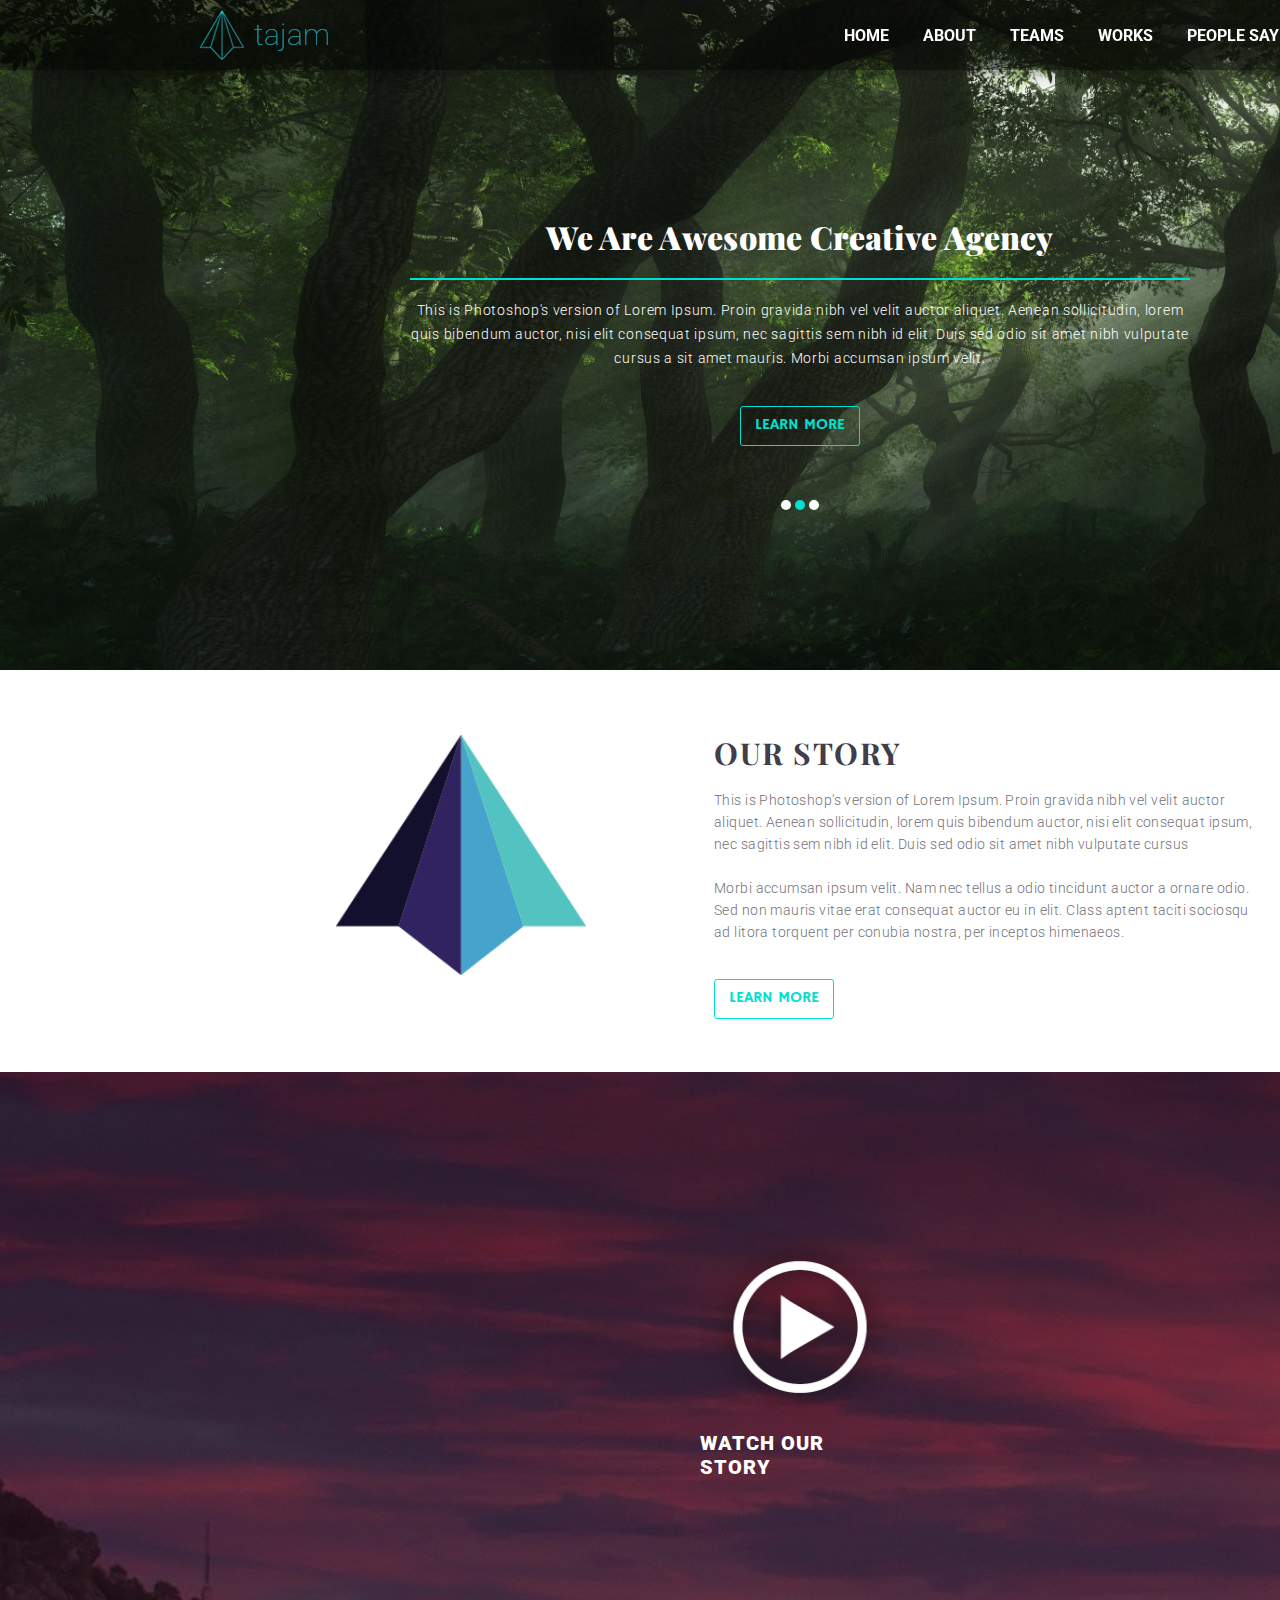
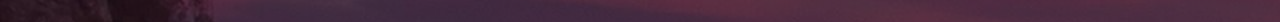
==== index.html @ 6133a9ef "Modify second block" ====
<!DOCTYPE html>
<html lang="en">
  <head>
    <meta charset="UTF-8" />
    <meta http-equiv="X-UA-Compatible" content="IE=edge" />
    <meta name="viewport" content="width=device-width, initial-scale=1.0" />
    <title>Main page</title>
    <link rel="stylesheet" href="css/style.css">
    <link rel="stylesheet" href="css/header.css" />
    <link rel="stylesheet" href="css/home.css">
    <link rel="stylesheet" href="css/about.css">

    <link
      href="http://fonts.googleapis.com/css?family=Roboto"
      rel="stylesheet"
      type="text/css"
    />
    <link
      href="http://fonts.googleapis.com/css?family=Playfair Display"
      rel="stylesheet"
      type="text/css"
    />
    <link
      href="http://fonts.googleapis.com/css?family=Hammersmith One"
      rel="stylesheet"
      type="text/css"
    />
  </head>
  <body>
    <div class="header">
      <div class="header-bg"></div>
      <div class="header-action">
        <a href="#" class="logo">
          <img src="img/logo.png" alt="logo-img" />
          <p class="logo-text">tajam</p>
        </a>
        <ul class="navbar">
          <li>
            <a class="navlink" href="#"
              ><div class="navbutton transition">home</div></a
            >
          </li>
          <li>
            <a class="navlink" href="#"
              ><div class="navbutton transition">about</div></a
            >
          </li>
          <li>
            <a class="navlink" href="#"
              ><div class="navbutton transition">teams</div></a
            >
          </li>
          <li>
            <a class="navlink" href="#"
              ><div class="navbutton transition">works</div></a
            >
          </li>
          <li>
            <a class="navlink" href="#"
              ><div class="navbutton transition">people say</div></a
            >
          </li>
          <li>
            <a class="navlink" href="#"
              ><div class="navbutton transition">contact</div></a
            >
          </li>
        </ul>
      </div>
    </div>
    <div class="container">
      <div id="home">
        <ul class="slider">
          <li id="first-text">We Are Awesome Creative Agency</li>
          <br />
          <li id="second-text">
            This is Photoshop's version of Lorem Ipsum. Proin gravida nibh vel
            velit auctor aliquet. Aenean sollicitudin, lorem quis bibendum
            auctor, nisi elit consequat ipsum, nec sagittis sem nibh id elit.
            Duis sed odio sit amet nibh vulputate cursus a sit amet mauris.
            Morbi accumsan ipsum velit.
          </li>
          <br /><br />
          <button class="learn-more transition">learn more</button
          ><br /><br /><br>
          <ul class="pagination">
            <input type="radio" name="slider-paginator" href="" class="paginator"></input><input type="radio" name="slider-paginator" href="" class="paginator" checked></input><input type="radio" name="slider-paginator" href="" class="paginator"></input>
          </ul>
        </ul>
      </div>
      <div id="about">
        <div id="about-first-part">
          <img src="img/about-img.png" id="about-img" alt="">
          <ul id="right">
            <li><p id="about-heading">our story</p><br></li>
            <li><p id="about-text">This is Photoshop's version of Lorem Ipsum. Proin gravida nibh vel velit auctor aliquet. Aenean sollicitudin, lorem quis bibendum auctor, nisi elit consequat ipsum, nec sagittis sem nibh id elit. Duis sed odio sit amet nibh vulputate cursus<br><br>Morbi accumsan ipsum velit. Nam nec tellus a odio tincidunt auctor a ornare odio. Sed non mauris vitae erat consequat auctor eu in elit. Class aptent taciti sociosqu ad litora torquent per conubia nostra, per inceptos himenaeos.</p><br><br></li>
            <li><button id="about-button" class="learn-more transition">learn more</button></li>
          </ul>
          
        </div>
      </div>
      <div id="about-second-part">
        <div id="about-darker"></div>
        <div id="watch-about">
        <div id="watch-button" ><a id="watch-link" href="#"><img width=200px,  height=200px, src="../img/play.jpg" alt="play"></a></div>
        <p id=watch-heading>watch our story</p>
      </div>
      </div>
    </div>
  </body>
</html>
---- css/style.css ----
* {
    margin: 0;
    padding: 0;
  }
  
  /* animation */
  .transition {
    transition: 0.5s;
  }
  
  .container {
    margin: 0 auto;
    min-width: 1600px;
  }
---- css/header.css ----
.header {
  width: 100%;
  min-width: 1600px;
  height: 70px;
  position: fixed;
  z-index: 1;
}
.header-bg {
  width: 100%;
  height: 100%;
  background-color: #000000;
  box-shadow: 0 0 20px rgba(0, 0, 0, 0.9);
  opacity: 50%;
  position: absolute;
}

.header-action {
  width: 1200px;
  height: 100%;
  margin: auto;
  position: relative;
  display: flex;
  align-items: center;
  justify-content: center;
}

/* logo configuration */
.logo {
  text-decoration: none;
  position: absolute;
  left: 0;
  display: flex;
}
.logo-text {
  -webkit-background-clip: text;
  background-clip: text;
  background-image: linear-gradient(90deg, #00e0d0 0%, #4aa3cc 100%);
  color: #18848f;

  font-family: Roboto;
  font-size: 30px;
  line-height: 1.2;
  font-weight: 100;

  margin-left: 10px;
  display: flex;
  align-items: center;
  justify-content: center;
}

/* navigation bar configuration */
.navbar {
  position: absolute;
  right: 0;
}
.navbar * {
  text-decoration: none;
  color: white;
  text-transform: uppercase;
  font-family: Roboto;
  font-weight: bold;
  display: inline-block;
  height: 70px;
  margin-left: 5px;
  margin-right: 5px;
}

.navlink:hover {
  border-bottom: 1px solid #00e0d0;
}
.navbutton {
  display: flex;
  align-items: center;
}
.navbutton:hover,
.navbutton:active {
  color: #00e0d0;
}
---- css/home.css ----
#home {
  height: 670px;
  margin: 0 auto;
  background-image: url("../img/home-bg.jpg");

  background-size: cover;
  display: flex;
  align-items: center;
  justify-content: center;
}

.slider {
  width: 780px;
  height: 235px;
  margin: auto;
}
.slider li {
  list-style: none;
  text-align: center;
}
#first-text {
  font-family: Playfair Display;
  font-size: 32px;
  line-height: 1.2em;
  font-weight: 900;
  letter-spacing: 0.01em;
  color: white;
  height: 60px;
  border-bottom: 2px solid white;
  border-bottom-color: #00e0d0;
}

#second-text {
  font-family: Roboto;
  font-size: 14px;
  line-height: 24px;
  font-weight: 300;
  letter-spacing: 0.05em;
  color: white;
}

.learn-more {
  width: 120px;
  height: 40px;
  border: 1px solid #00e0d0;
  border-radius: 3px;
  background-color: transparent;
  color: #00e0d0;
  font-family: Hammersmith One;
  font-size: 16px;
  line-height: 1.2;
  font-weight: 400;
  text-transform: uppercase;
  margin: auto;
  display: flex;
  align-items: center;
  justify-content: center;
}
.learn-more:hover {
  background-color: #00e0d0;
  color: white;
}
.learn-more:active {
  background-color: green;
  border-color: green;
  color: white;
}

.pagination {
  text-decoration: none;
  margin: auto;
  font-size: 30px;
  list-style-type: none;
  display: flex;
  justify-content: center;
  align-items: center;
}



.paginator {
  background-color: white;
  width: 10px;
  height: 10px;
  border-radius: 5px;
  margin: 0 2px;
  appearance: none;
}

.paginator:hover {
    background-color: #69e9da;
}

.paginator:hover, .paginator:checked {
    background-color: #00e0d0;
}
---- css/about.css ----
#about {
  width: 100%;
  height: 402px;
  position: relative;
  display: flex;
  align-items: center;
  justify-content: center;
  /* 727 */
}

#about-img {
  width: 250px;
  height: 240px;
  position: absolute;
  left: 0;
}

#about-first-part {
  width: 928px;
  height: 272.5px;
  position: absolute;
  display: flex;
}

#right {
  width: 550px;
  display: block;
  justify-content: left;
  position: absolute;
  right: 0;
}
#right li {
  list-style: none;
}

#about-heading {
  font-family: "Playfair Display";
  font-size: 30px;
  text-transform: uppercase;
  line-height: 1.2;
  font-weight: bold;
  letter-spacing: 0.05em;
  color: #413d4b;
}
#about-text {
  opacity: 0.74;
  font-family: Roboto;
  font-size: 14px;
  line-height: 22px;
  font-weight: 300;
  letter-spacing: 0.03em;
  color: #413d4b;
}

#about-button {
  position: absolute;
  left: 0;
}

#about-second-part {
  width: 100%;
  height: 550px;
  display: flex;
  align-items: center;
  justify-content: center;
  background-image: url(../img/watch-about.jpg);
}
#about-darker {
  width: 100%;
  min-width: 1600px;
  height: 550px;
  background-color: rgb(43, 20, 34);
  position: absolute;
  opacity: 60%;
}

#watch-about {
    height: 240px;
    width: 200px;
    position: absolute;

}

#watch-heading {
  text-transform: uppercase;
  font-family: Roboto;
  font-size: 20px;
  line-height: 1.2;
  font-weight: 900;
  letter-spacing: 0.05em;
  color: #ffffff;
}
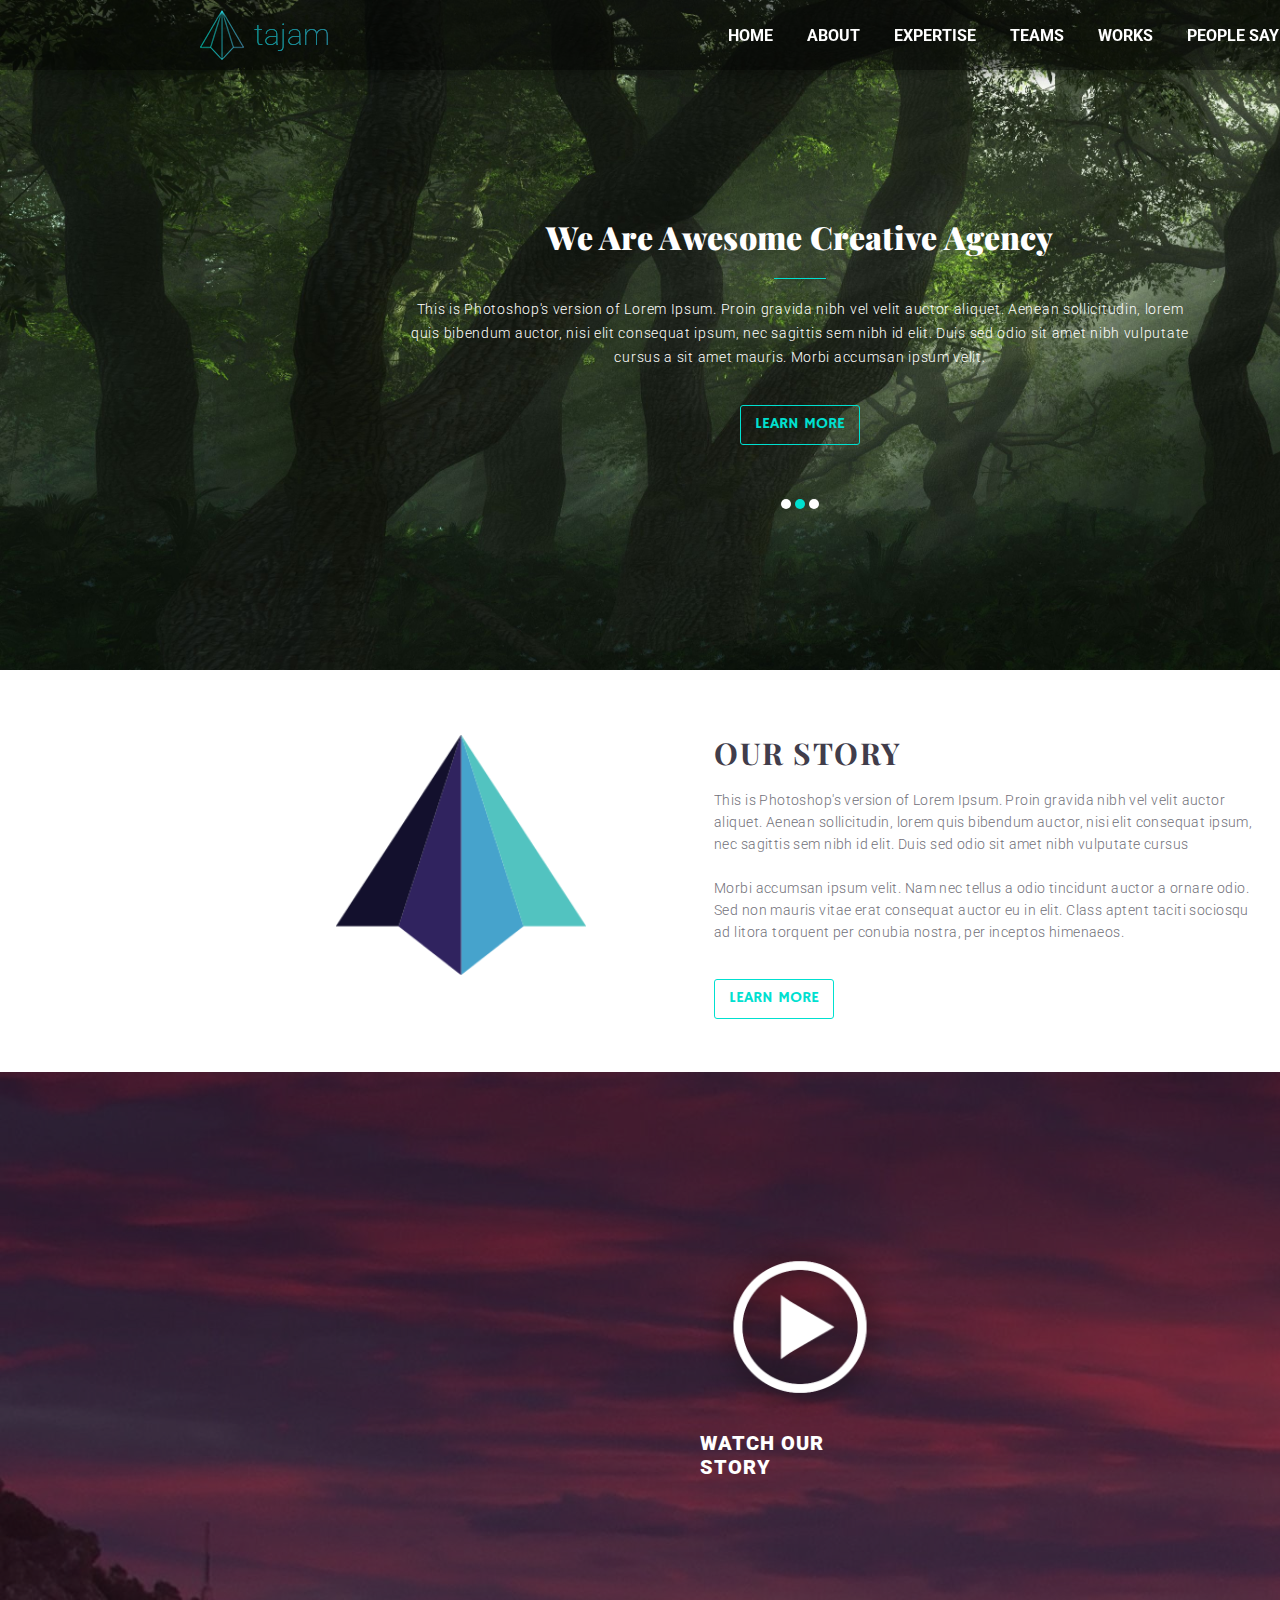
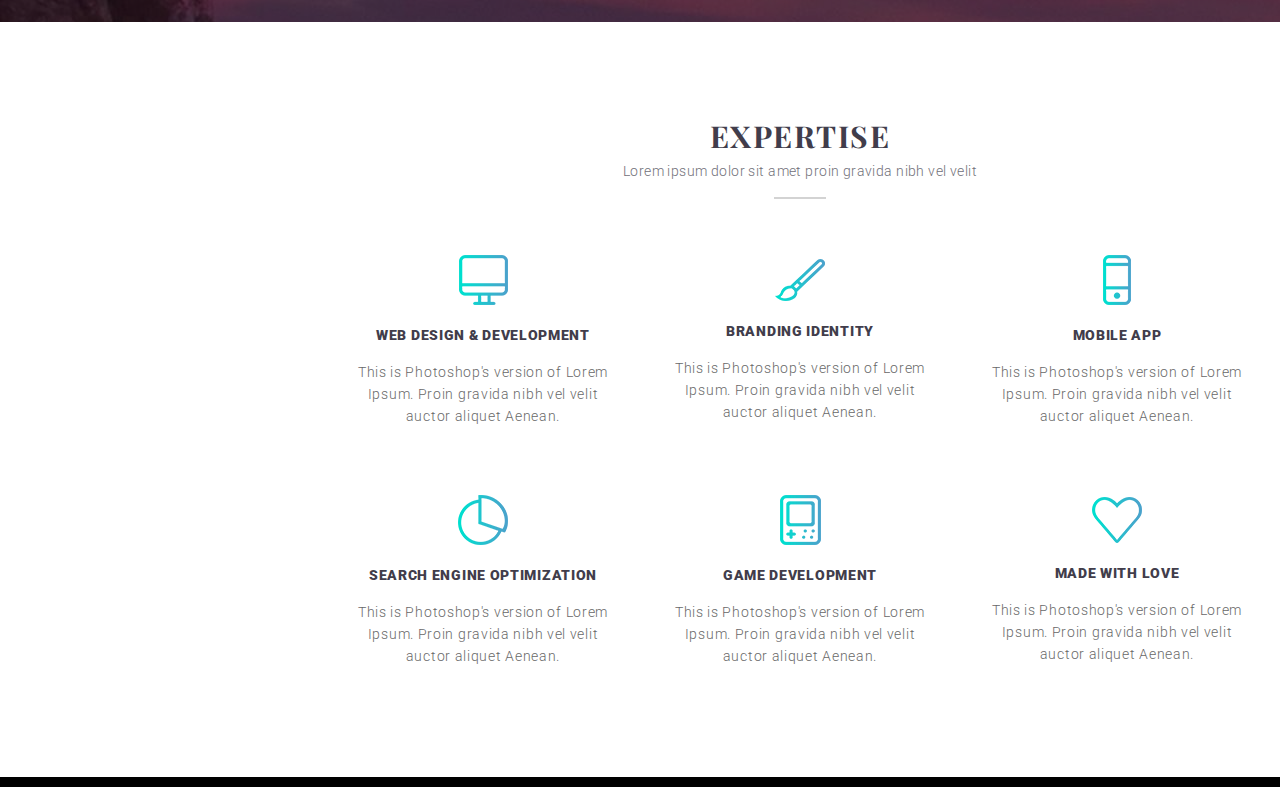
==== commit 92955cee: "Add third block" ====
--- a/index.html
+++ b/index.html
@@ -9,6 +9,8 @@
     <link rel="stylesheet" href="css/header.css" />
     <link rel="stylesheet" href="css/home.css">
     <link rel="stylesheet" href="css/about.css">
+    <link rel="stylesheet" href="css/watch-about.css">
+    <link rel="stylesheet" href="css/expertise.css">
 
     <link
       href="http://fonts.googleapis.com/css?family=Roboto"
@@ -31,7 +33,7 @@
       <div class="header-bg"></div>
       <div class="header-action">
         <a href="#" class="logo">
-          <img src="img/logo.png" alt="logo-img" />
+          <img src="img/header/logo.png" alt="logo-img" />
           <p class="logo-text">tajam</p>
         </a>
         <ul class="navbar">
@@ -43,6 +45,11 @@
           <li>
             <a class="navlink" href="#"
               ><div class="navbutton transition">about</div></a
+            >
+          </li>
+          <li>
+            <a class="navlink" href="#"
+              ><div class="navbutton transition">expertise</div></a
             >
           </li>
           <li>
@@ -72,7 +79,7 @@
       <div id="home">
         <ul class="slider">
           <li id="first-text">We Are Awesome Creative Agency</li>
-          <br />
+          <li><hr class="divider"><br /></li>
           <li id="second-text">
             This is Photoshop's version of Lorem Ipsum. Proin gravida nibh vel
             velit auctor aliquet. Aenean sollicitudin, lorem quis bibendum
@@ -89,22 +96,67 @@
         </ul>
       </div>
       <div id="about">
-        <div id="about-first-part">
-          <img src="img/about-img.png" id="about-img" alt="">
+        <div id="story">
+          <img src="img/about/about-img.png" id="about-img" alt="">
           <ul id="right">
-            <li><p id="about-heading">our story</p><br></li>
-            <li><p id="about-text">This is Photoshop's version of Lorem Ipsum. Proin gravida nibh vel velit auctor aliquet. Aenean sollicitudin, lorem quis bibendum auctor, nisi elit consequat ipsum, nec sagittis sem nibh id elit. Duis sed odio sit amet nibh vulputate cursus<br><br>Morbi accumsan ipsum velit. Nam nec tellus a odio tincidunt auctor a ornare odio. Sed non mauris vitae erat consequat auctor eu in elit. Class aptent taciti sociosqu ad litora torquent per conubia nostra, per inceptos himenaeos.</p><br><br></li>
+            <li><p class="heading">our story</p><br></li>
+            <li><p class="text">This is Photoshop's version of Lorem Ipsum. Proin gravida nibh vel velit auctor aliquet. Aenean sollicitudin, lorem quis bibendum auctor, nisi elit consequat ipsum, nec sagittis sem nibh id elit. Duis sed odio sit amet nibh vulputate cursus<br><br>Morbi accumsan ipsum velit. Nam nec tellus a odio tincidunt auctor a ornare odio. Sed non mauris vitae erat consequat auctor eu in elit. Class aptent taciti sociosqu ad litora torquent per conubia nostra, per inceptos himenaeos.</p><br><br></li>
             <li><button id="about-button" class="learn-more transition">learn more</button></li>
           </ul>
           
         </div>
       </div>
-      <div id="about-second-part">
+      <div id="watch-about">
         <div id="about-darker"></div>
-        <div id="watch-about">
-        <div id="watch-button" ><a id="watch-link" href="#"><img width=200px,  height=200px, src="../img/play.jpg" alt="play"></a></div>
+        <div id="watch-content">
+        <div id="watch-button" ><a id="watch-link" href="#"><img width=200px,  height=200px, src="../img/about/play.jpg" alt="play"></a></div>
         <p id=watch-heading>watch our story</p>
       </div>
+      </div>
+      <div id="expertise">
+        <div class="expertise-text">
+          <p class="heading">expertise</p>
+          <p class="text">Lorem ipsum dolor sit amet proin gravida nibh vel velit </p><br>
+          <hr class="divider expertise-divider">
+        </div>
+        <table class="expertise-content">
+          <tr>
+            <td class="expertise-block" id="web">
+            <img src="img/expertise/img-1.png" alt="img-1"><br><br>
+            <p class="block-text block-heading">web design & development</p><br>
+            <p class="block-text">This is Photoshop's version of Lorem Ipsum. Proin gravida nibh vel velit auctor aliquet Aenean.</p>
+          </td>
+          <td class="expertise-block" id="branding">
+            <img src="img/expertise/img-2.png" alt="img-2"><br><br>
+            <p class="block-text block-heading">branding identity</p><br>
+            <p class="block-text">This is Photoshop's version of Lorem Ipsum. Proin gravida nibh vel velit auctor aliquet Aenean.</p>
+          </td>
+          <td class="expertise-block" id="mobile">
+            <img src="img/expertise/img-3.png" alt="img-3"><br><br>
+            <p class="block-text block-heading">mobile app</p><br>
+            <p class="block-text">This is Photoshop's version of Lorem Ipsum. Proin gravida nibh vel velit auctor aliquet Aenean.</p>
+          </td>
+          </tr>
+          <tr>
+            <td class="expertise-block" id="optimization">
+            <img src="img/expertise/img-4.png" alt="img-4"><br><br>
+            <p class="block-text block-heading">search engine optimization</p><br>
+            <p class="block-text">This is Photoshop's version of Lorem Ipsum. Proin gravida nibh vel velit auctor aliquet Aenean.</p>
+          </td>
+          <td class="expertise-block" id="gamedev">
+            <img src="img/expertise/img-5.png" alt="img-5"><br><br>
+            <p class="block-text block-heading">game development</p><br>
+            <p class="block-text">This is Photoshop's version of Lorem Ipsum. Proin gravida nibh vel velit auctor aliquet Aenean.</p>
+          </td>
+          <td class="expertise-block" id="love">
+            <img src="img/expertise/img-6.png" alt="img-6"><br><br>
+            <p class="block-text block-heading">made with love</p><br>
+            <p class="block-text">This is Photoshop's version of Lorem Ipsum. Proin gravida nibh vel velit auctor aliquet Aenean.</p>
+          </td>
+          </tr>
+          
+        </table>
+
       </div>
     </div>
   </body>
--- a/css/home.css
+++ b/css/home.css
@@ -2,7 +2,7 @@
 #home {
   height: 670px;
   margin: 0 auto;
-  background-image: url("../img/home-bg.jpg");
+  background-image: url("../img/home/home-bg.jpg");
 
   background-size: cover;
   display: flex;
@@ -14,8 +14,6 @@
   width: 780px;
   height: 235px;
   margin: auto;
-}
-.slider li {
   list-style: none;
   text-align: center;
 }
@@ -27,8 +25,14 @@
   letter-spacing: 0.01em;
   color: white;
   height: 60px;
-  border-bottom: 2px solid white;
-  border-bottom-color: #00e0d0;
+}
+
+.divider {
+  border: 1px solid #00e0d0;
+  border-top: 0px;
+  width: 50px;
+  position: relative;
+  margin: auto;
 }
 
 #second-text {
--- a/css/about.css
+++ b/css/about.css
@@ -5,7 +5,6 @@
   display: flex;
   align-items: center;
   justify-content: center;
-  /* 727 */
 }
 
 #about-img {
@@ -15,7 +14,7 @@
   left: 0;
 }
 
-#about-first-part {
+#story {
   width: 928px;
   height: 272.5px;
   position: absolute;
@@ -33,7 +32,7 @@
   list-style: none;
 }
 
-#about-heading {
+.heading {
   font-family: "Playfair Display";
   font-size: 30px;
   text-transform: uppercase;
@@ -42,7 +41,7 @@
   letter-spacing: 0.05em;
   color: #413d4b;
 }
-#about-text {
+.text {
   opacity: 0.74;
   font-family: Roboto;
   font-size: 14px;
@@ -55,38 +54,4 @@
 #about-button {
   position: absolute;
   left: 0;
-}
-
-#about-second-part {
-  width: 100%;
-  height: 550px;
-  display: flex;
-  align-items: center;
-  justify-content: center;
-  background-image: url(../img/watch-about.jpg);
-}
-#about-darker {
-  width: 100%;
-  min-width: 1600px;
-  height: 550px;
-  background-color: rgb(43, 20, 34);
-  position: absolute;
-  opacity: 60%;
-}
-
-#watch-about {
-    height: 240px;
-    width: 200px;
-    position: absolute;
-
-}
-
-#watch-heading {
-  text-transform: uppercase;
-  font-family: Roboto;
-  font-size: 20px;
-  line-height: 1.2;
-  font-weight: 900;
-  letter-spacing: 0.05em;
-  color: #ffffff;
-}
+}--- a/css/watch-about.css
+++ b/css/watch-about.css
@@ -0,0 +1,33 @@
+#watch-about {
+    width: 100%;
+    height: 550px;
+    display: flex;
+    align-items: center;
+    justify-content: center;
+    background-image: url(../img/about/watch-about.jpg);
+  }
+  #about-darker {
+    width: 100%;
+    min-width: 1600px;
+    height: 550px;
+    background-color: rgb(43, 20, 34);
+    position: absolute;
+    opacity: 60%;
+  }
+  
+  #watch-content {
+      height: 240px;
+      width: 200px;
+      position: absolute;
+  
+  }
+  
+  #watch-heading {
+    text-transform: uppercase;
+    font-family: Roboto;
+    font-size: 20px;
+    line-height: 1.2;
+    font-weight: 900;
+    letter-spacing: 0.05em;
+    color: #ffffff;
+  }--- a/css/expertise.css
+++ b/css/expertise.css
@@ -0,0 +1,55 @@
+#expertise {
+  width: 100%;
+  height: 755px;
+  position: relative;
+  border-bottom: 10px solid black;
+  display: flex;
+  align-items: center;
+  justify-content: center;
+}
+
+.expertise-text {
+  margin: auto;
+  top: 90px;
+  list-style: none;
+  text-align: center;
+  position: absolute;
+}
+.expertise-text * {
+  line-height: 1.6;
+  align-items: center;
+}
+.expertise-divider {
+  top: -3px;
+  border: 1px solid lightgray;
+}
+
+.expertise-content {
+  position: absolute;
+  margin: auto;
+  bottom: 75px;
+}
+.expertise-block {
+  display: table-cell;
+  width: 255px;
+  height: 178px;
+  text-align: center;
+  padding: 30px;
+}
+.block-text {
+  font-family: Roboto;
+  font-size: 14px;
+  line-height: 22px;
+  font-weight: 300;
+  letter-spacing: 0.05em;
+  color: #333333;
+  opacity: 0.74;
+}
+
+.block-heading {
+  opacity: 1;
+  color: #413d4b;
+  line-height: 1.2;
+  font-weight: 900;
+  text-transform: uppercase;
+}
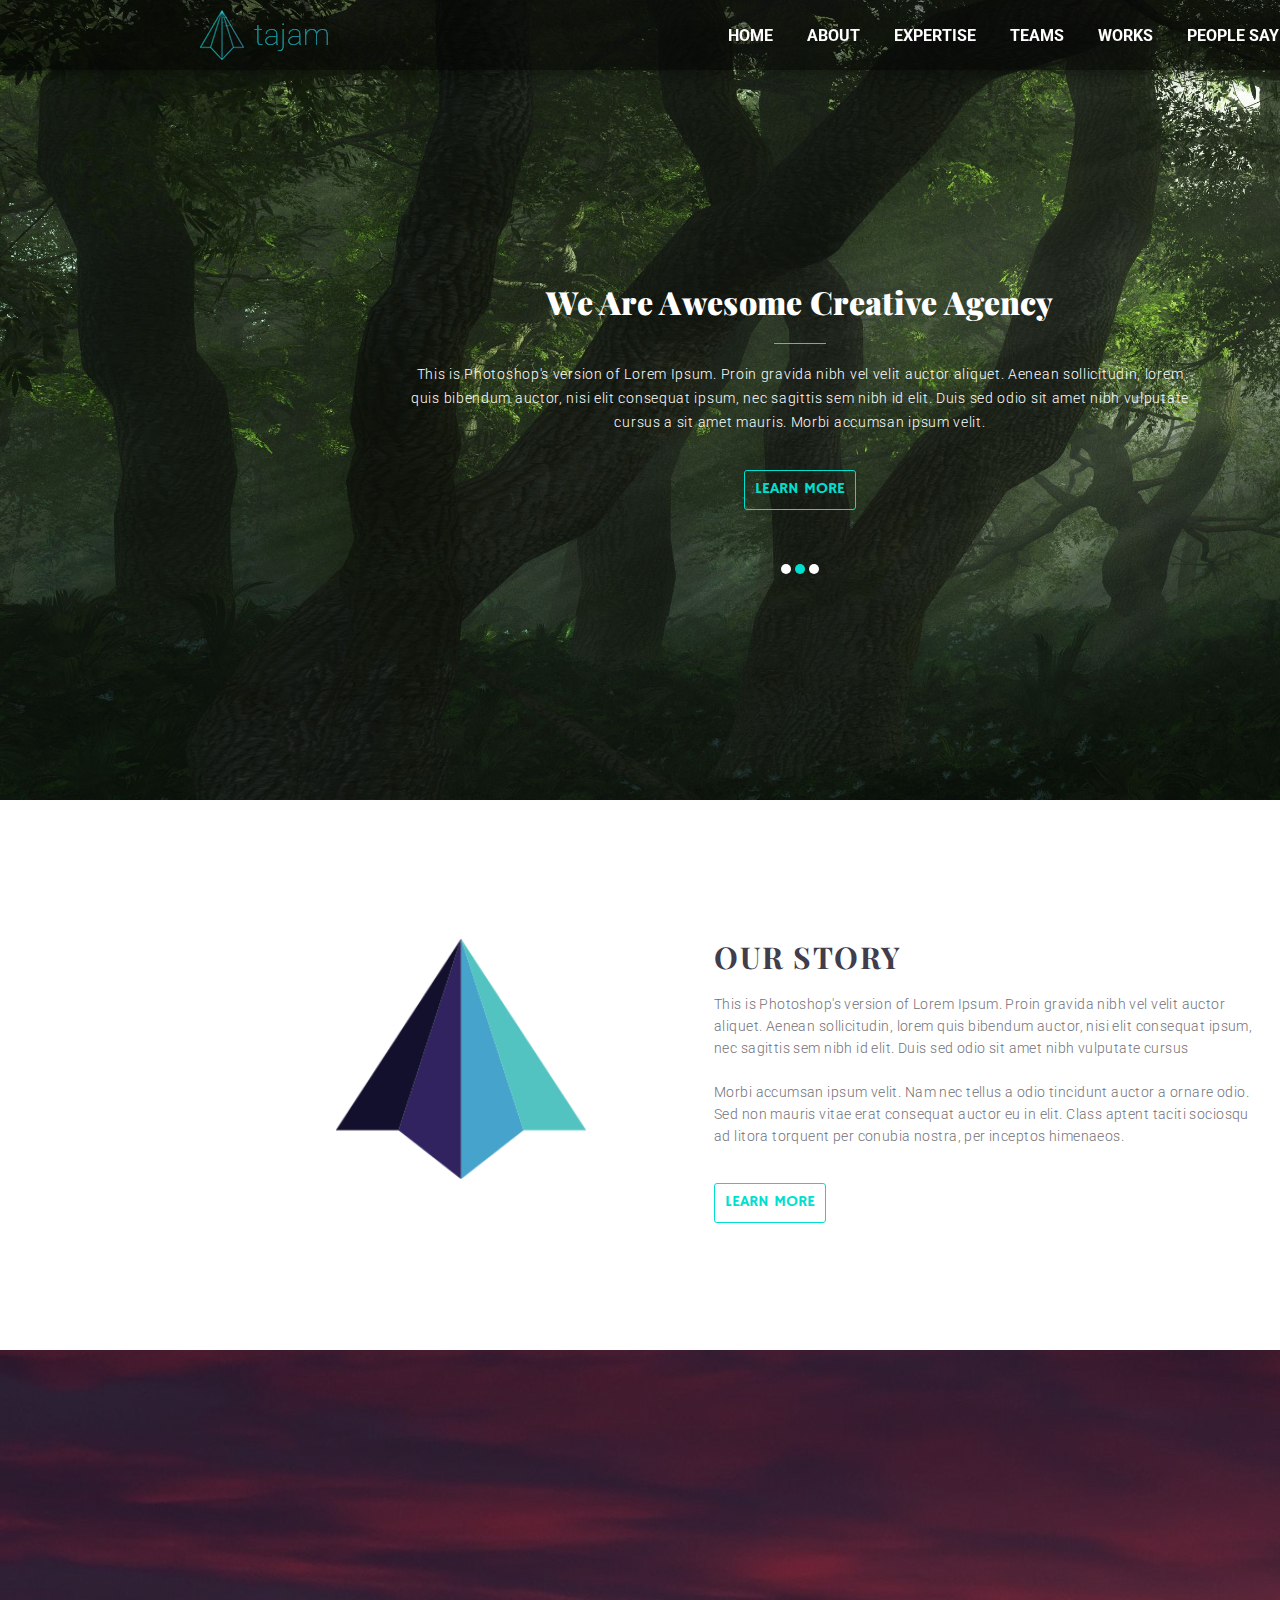
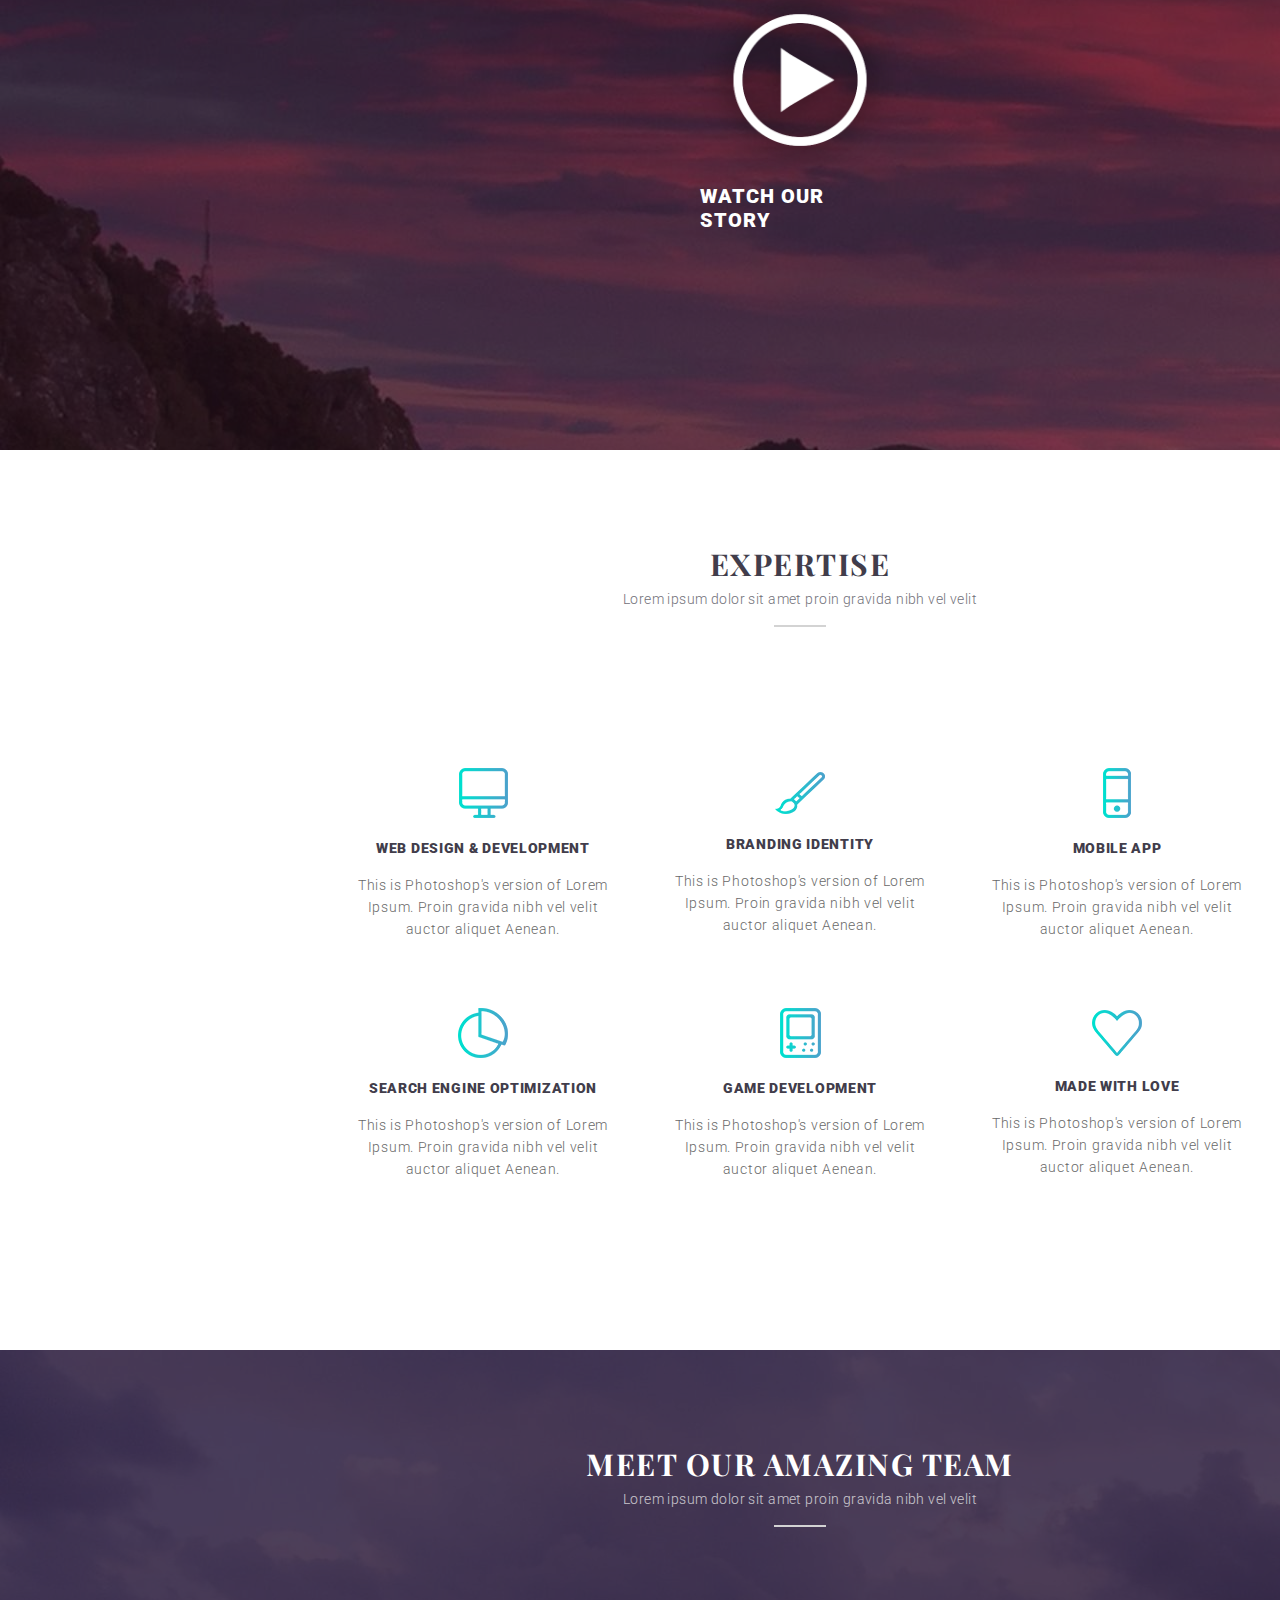
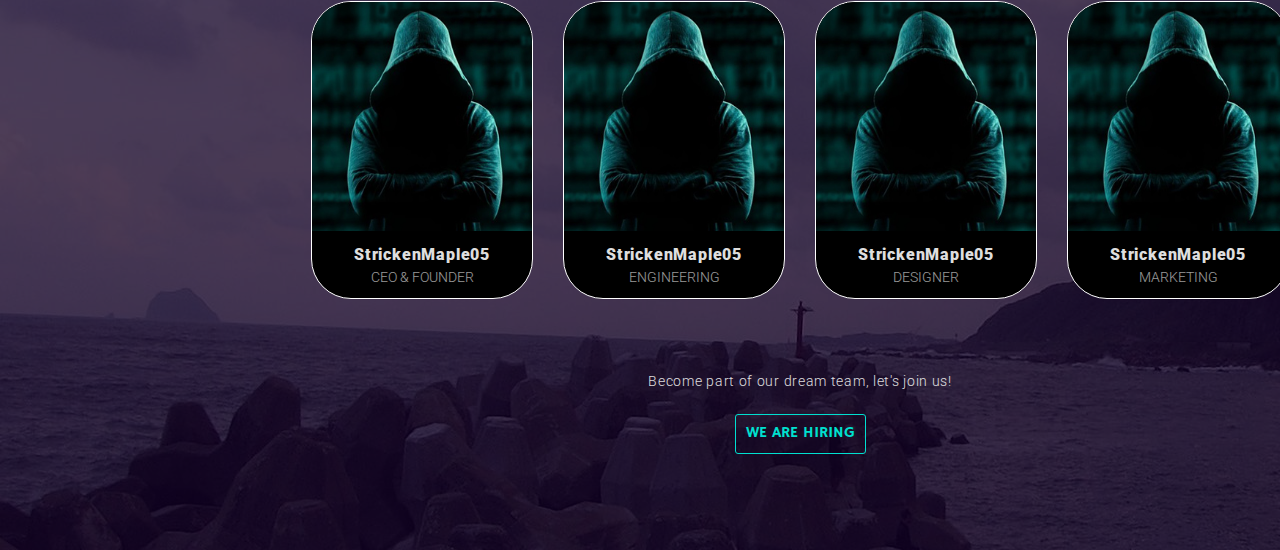
==== commit 0ce974c6: "Add fourth block" ====
--- a/index.html
+++ b/index.html
@@ -11,6 +11,7 @@
     <link rel="stylesheet" href="css/about.css">
     <link rel="stylesheet" href="css/watch-about.css">
     <link rel="stylesheet" href="css/expertise.css">
+    <link rel="stylesheet" href="css/teams.css">
 
     <link
       href="http://fonts.googleapis.com/css?family=Roboto"
@@ -97,7 +98,7 @@
       </div>
       <div id="about">
         <div id="story">
-          <img src="img/about/about-img.png" id="about-img" alt="">
+          <img src="img/about/logo.png" id="about-img" alt="">
           <ul id="right">
             <li><p class="heading">our story</p><br></li>
             <li><p class="text">This is Photoshop's version of Lorem Ipsum. Proin gravida nibh vel velit auctor aliquet. Aenean sollicitudin, lorem quis bibendum auctor, nisi elit consequat ipsum, nec sagittis sem nibh id elit. Duis sed odio sit amet nibh vulputate cursus<br><br>Morbi accumsan ipsum velit. Nam nec tellus a odio tincidunt auctor a ornare odio. Sed non mauris vitae erat consequat auctor eu in elit. Class aptent taciti sociosqu ad litora torquent per conubia nostra, per inceptos himenaeos.</p><br><br></li>
@@ -107,14 +108,14 @@
         </div>
       </div>
       <div id="watch-about">
-        <div id="about-darker"></div>
+        <div class="bg-darker about-darker"></div>
         <div id="watch-content">
         <div id="watch-button" ><a id="watch-link" href="#"><img width=200px,  height=200px, src="../img/about/play.jpg" alt="play"></a></div>
         <p id=watch-heading>watch our story</p>
       </div>
       </div>
       <div id="expertise">
-        <div class="expertise-text">
+        <div class="heading-text">
           <p class="heading">expertise</p>
           <p class="text">Lorem ipsum dolor sit amet proin gravida nibh vel velit </p><br>
           <hr class="divider expertise-divider">
@@ -158,6 +159,68 @@
         </table>
 
       </div>
+      <div id="teams">
+        <div class="bg-darker teams-darker"></div>
+        <div class="heading-text">
+          <p class="heading teams-heading">meet our amazing team</p>
+          <p class="text teams-text">Lorem ipsum dolor sit amet proin gravida nibh vel velit </p><br>
+          <hr class="divider expertise-divider">
+        </div>
+        <table class="teams-content">
+          <tr>
+            <td class="teams-member transition">
+              <a class="profile-link" href="https://github.com/StrickenMaple05">
+                <div class="profile-img">
+                  <div class="mask transition"><img class="mask-ico pulse-animation" src="img/teams/blue-mask.png" width="50" height="50" alt=""></div>
+                  <img class="profile-ico" src="img/teams/profile-1.jpg" width="220" height="229" alt="">
+                </div>
+              <ul class="profile-desc">
+                <li class="member-heading">StrickenMaple05</li>
+                <li class="member-text">ceo & founder</li>
+              </ul>
+              </a>
+            </td>
+            <td class="teams-member transition">
+              <a class="profile-link" href="https://github.com/StrickenMaple05">
+                <div class="profile-img">
+                  <div class="mask transition"><img class="mask-ico pulse-animation" src="img/teams/green-mask.png" width="50" height="50" alt=""></div>
+                  <img class="profile-ico" src="img/teams/profile-1.jpg" width="220" height="229" alt="">
+                </div>
+              <ul class="profile-desc">
+                <li class="member-heading">StrickenMaple05</li>
+                <li class="member-text">engineering</li>
+              </ul>
+              </a>
+            </td>
+            <td class="teams-member transition">
+              <a class="profile-link" href="https://github.com/StrickenMaple05">
+                <div class="profile-img">
+                  <div class="mask transition"><img class="mask-ico pulse-animation" src="img/teams/red-mask.png" width="50" height="50" alt=""></div>
+                  <img class="profile-ico" src="img/teams/profile-1.jpg" width="220" height="229" alt="">
+                </div>
+              <ul class="profile-desc">
+                <li class="member-heading">StrickenMaple05</li>
+                <li class="member-text">designer</li>
+              </ul>
+              </a>
+            </td>
+            <td class="teams-member transition">
+              <a class="profile-link" href="https://github.com/StrickenMaple05">
+                <div class="profile-img">
+                  <div class="mask transition"><img class="mask-ico pulse-animation" src="img/teams/violet-mask.png" width="50" height="50" alt=""></div>
+                  <img class="profile-ico" src="img/teams/profile-1.jpg" width="220" height="229" alt="">
+                </div>
+              <ul class="profile-desc">
+                <li class="member-heading">StrickenMaple05</li>
+                <li class="member-text">marketing</li>
+              </ul>
+              </a>
+            </td>
+          </tr>
+        </table>
+          <p class="bottom-text">Become part of our dream team, let's join us!</p>
+          <button class="learn-more transition" id="hiring">we are hiring</button>
+      </div>
     </div>
   </body>
 </html>
--- a/css/style.css
+++ b/css/style.css
@@ -7,6 +7,22 @@
   .transition {
     transition: 0.5s;
   }
+
+  .pulse-animation {
+    animation: pulse 1s infinite;
+  }
+
+  @keyframes pulse {
+    0% {
+      opacity: 0%;
+    }
+    50% {
+      opacity: 100%;
+    }
+    100% {
+      opacity: 0%;
+    }
+  }
   
   .container {
     margin: 0 auto;
--- a/css/home.css
+++ b/css/home.css
@@ -1,8 +1,8 @@
 
 #home {
-  height: 670px;
+  height: 800px;
   margin: 0 auto;
-  background-image: url("../img/home/home-bg.jpg");
+  background-image: url("../img/home/bg.jpg");
 
   background-size: cover;
   display: flex;
@@ -45,7 +45,6 @@
 }
 
 .learn-more {
-  width: 120px;
   height: 40px;
   border: 1px solid #00e0d0;
   border-radius: 3px;
@@ -60,6 +59,7 @@
   display: flex;
   align-items: center;
   justify-content: center;
+  padding: 10px;
 }
 .learn-more:hover {
   background-color: #00e0d0;
@@ -80,9 +80,6 @@
   justify-content: center;
   align-items: center;
 }
-
-
-
 .paginator {
   background-color: white;
   width: 10px;
@@ -91,11 +88,9 @@
   margin: 0 2px;
   appearance: none;
 }
-
 .paginator:hover {
     background-color: #69e9da;
 }
-
 .paginator:hover, .paginator:checked {
     background-color: #00e0d0;
 }
--- a/css/about.css
+++ b/css/about.css
@@ -1,6 +1,6 @@
 #about {
   width: 100%;
-  height: 402px;
+  height: 550px;
   position: relative;
   display: flex;
   align-items: center;
--- a/css/watch-about.css
+++ b/css/watch-about.css
@@ -1,18 +1,22 @@
 #watch-about {
     width: 100%;
-    height: 550px;
+    height: 700px;
+    position: relative;
     display: flex;
     align-items: center;
     justify-content: center;
     background-image: url(../img/about/watch-about.jpg);
   }
-  #about-darker {
+  .bg-darker {
     width: 100%;
     min-width: 1600px;
-    height: 550px;
-    background-color: rgb(43, 20, 34);
     position: absolute;
     opacity: 60%;
+  }
+  .about-darker {
+    position: absolute;
+    height: 100%;
+    background-color: rgb(43, 20, 34);
   }
   
   #watch-content {
--- a/css/expertise.css
+++ b/css/expertise.css
@@ -1,21 +1,20 @@
 #expertise {
   width: 100%;
-  height: 755px;
+  height: 900px;
   position: relative;
-  border-bottom: 10px solid black;
   display: flex;
   align-items: center;
   justify-content: center;
 }
 
-.expertise-text {
+.heading-text {
   margin: auto;
   top: 90px;
   list-style: none;
   text-align: center;
   position: absolute;
 }
-.expertise-text * {
+.heading-text * {
   line-height: 1.6;
   align-items: center;
 }
@@ -27,7 +26,7 @@
 .expertise-content {
   position: absolute;
   margin: auto;
-  bottom: 75px;
+  bottom: 15%;
 }
 .expertise-block {
   display: table-cell;
--- a/css/teams.css
+++ b/css/teams.css
@@ -0,0 +1,118 @@
+#teams {
+  width: 100%;
+  height: 800px;
+  background-image: url(../img/teams/bg.jpg);
+  position: relative;
+  display: flex;
+  justify-content: center;
+}
+.teams-darker {
+  opacity: 75%;
+  height: 100%;
+  background-color: rgb(18, 0, 39);
+}
+.teams-heading {
+  color: white;
+}
+.teams-text {
+  color: #f9f9f9;
+}
+
+.teams-content {
+  position: absolute;
+  top: 30%;
+  height: 320px;
+  margin: auto;
+  table-layout: fixed;
+  border-collapse: separate;
+  border-spacing: 30px 11px;
+}
+.teams-member {
+  width: 220px;
+  height: 100%;
+  position: relative;
+  border: 1px solid rgb(255, 255, 255);
+  overflow: hidden;
+  border-radius: 40px;
+  background-color: rgb(0, 0, 0);
+}
+.teams-member:hover {
+  border-radius: 70px;
+}
+.profile-img {
+  z-index: 0;
+  /**/
+}
+.profile-ico {
+  position: absolute;
+  left: 0;
+  top: 0;
+}
+.mask {
+  position: absolute;
+  z-index: 1;
+  top: 0;
+  opacity: 0;
+  width: 100%;
+  height: 100%;
+  text-align: center;
+}
+.mask-ico {
+  padding-top: 50px;
+}
+.mask:hover {
+  opacity: 1;
+}
+.profile-desc {
+  position: absolute;
+  bottom: -5px;
+  list-style: none;
+  width: 100%;
+  height: 70px;
+  display: table;
+}
+.profile-desc li {
+  line-height: 22px;
+  display: table;
+
+  display: flex;
+  justify-content: center;
+  vertical-align: middle;
+}
+.profile-link {
+  text-decoration: none;
+}
+.member-heading {
+  opacity: 0.87;
+  font-family: Roboto;
+  font-size: 16px;
+  line-height: 1.2;
+  font-weight: 900;
+  letter-spacing: 0.05em;
+  color: #ffffff;
+}
+.member-text {
+  opacity: 0.61;
+  font-family: Roboto;
+  font-size: 14px;
+  line-height: 1.2;
+  font-weight: 300;
+  color: #fafafa;
+  text-transform: uppercase;
+}
+
+.bottom-text {
+  position: absolute;
+  bottom: 20%;
+  font-family: Roboto;
+  font-size: 14px;
+  line-height: 1.2;
+  font-weight: 300;
+  letter-spacing: 0.05em;
+  color: #f3f3f3;
+  opacity: 0.9;
+}
+#hiring {
+  position: absolute;
+  bottom: 12%;
+}
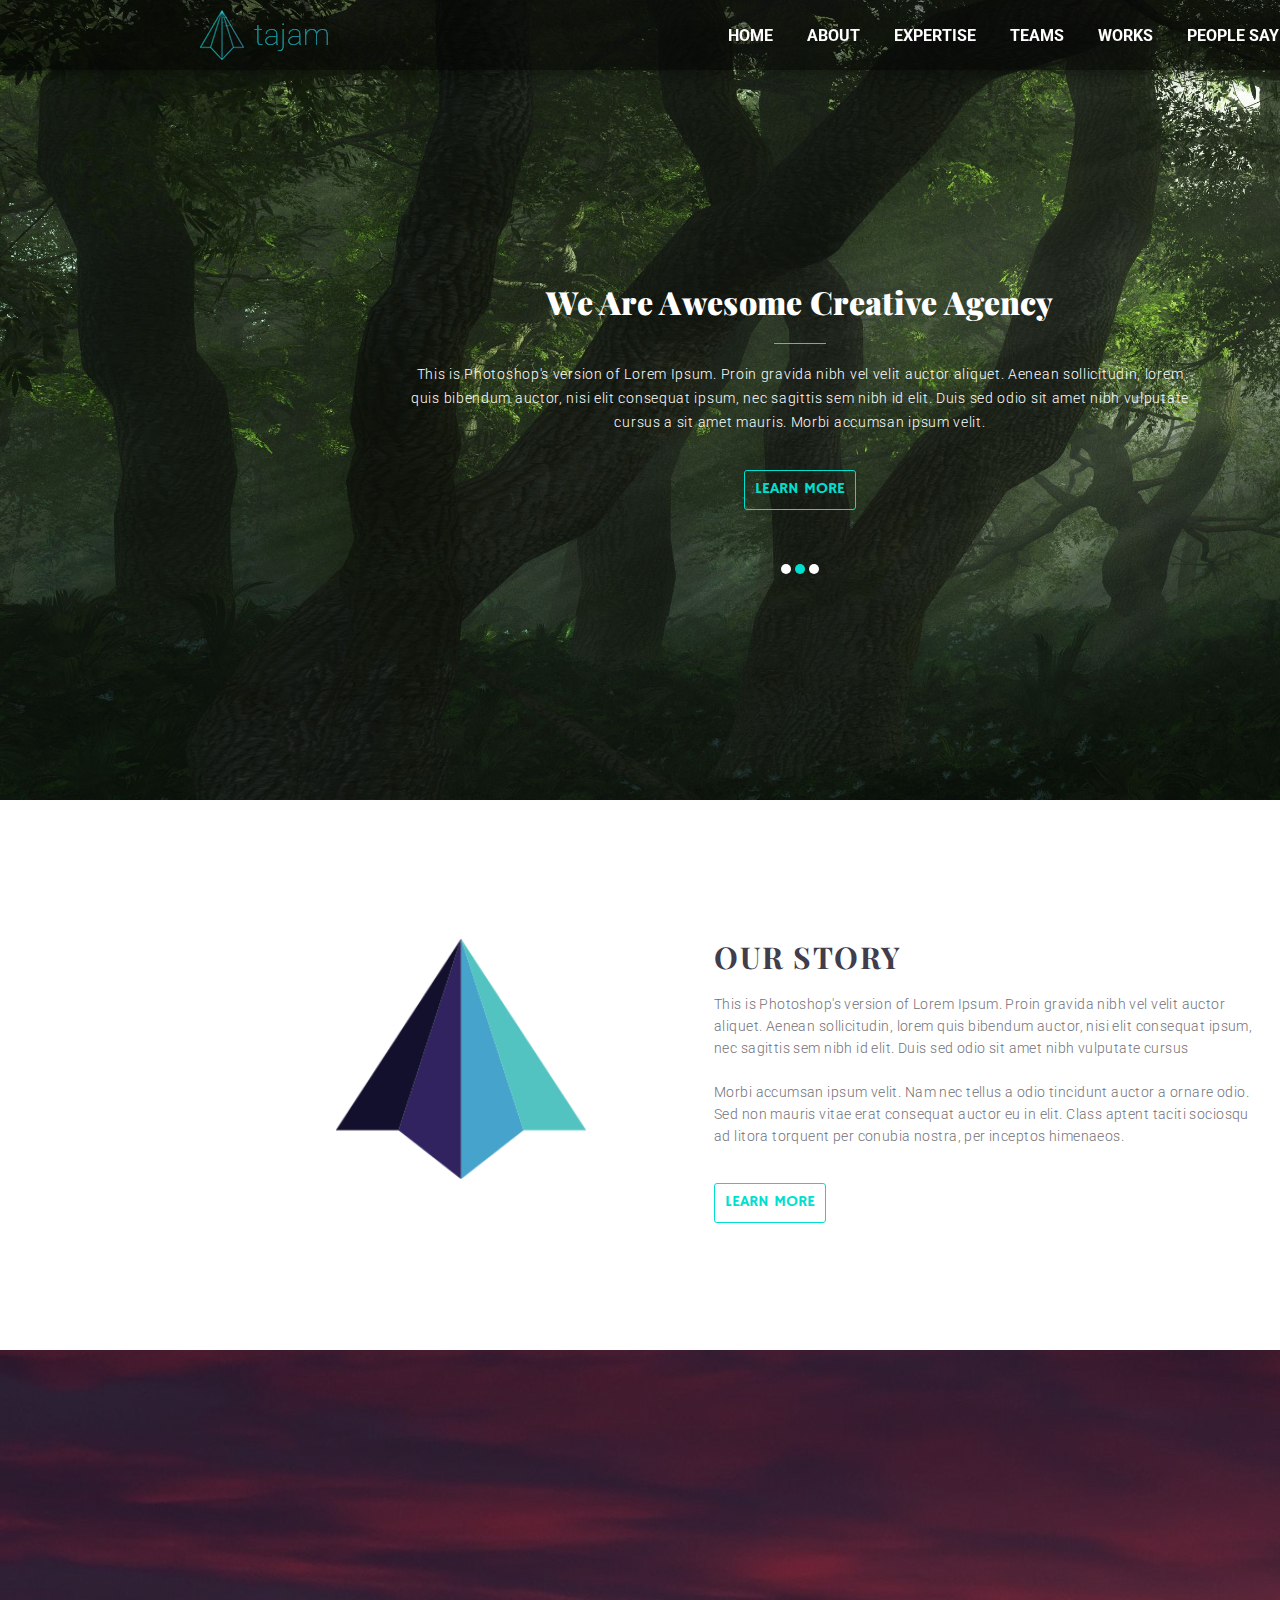
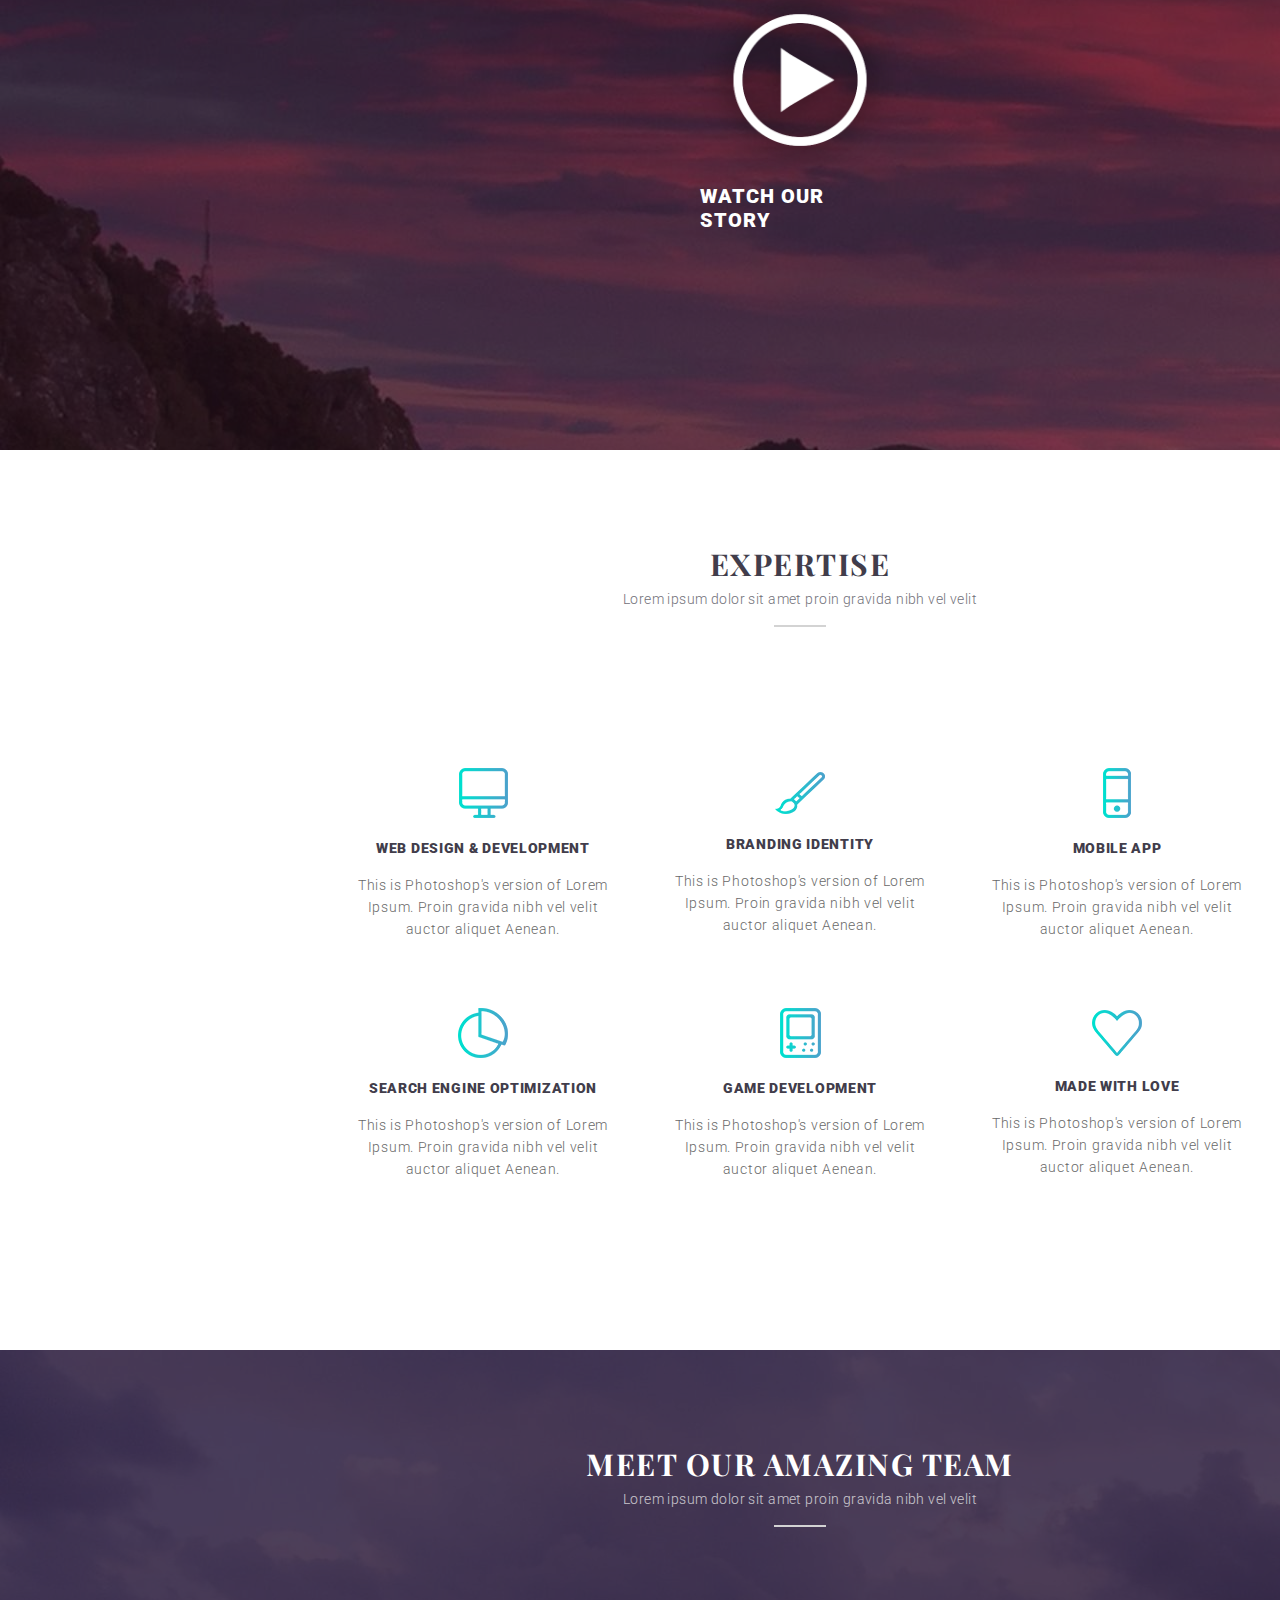
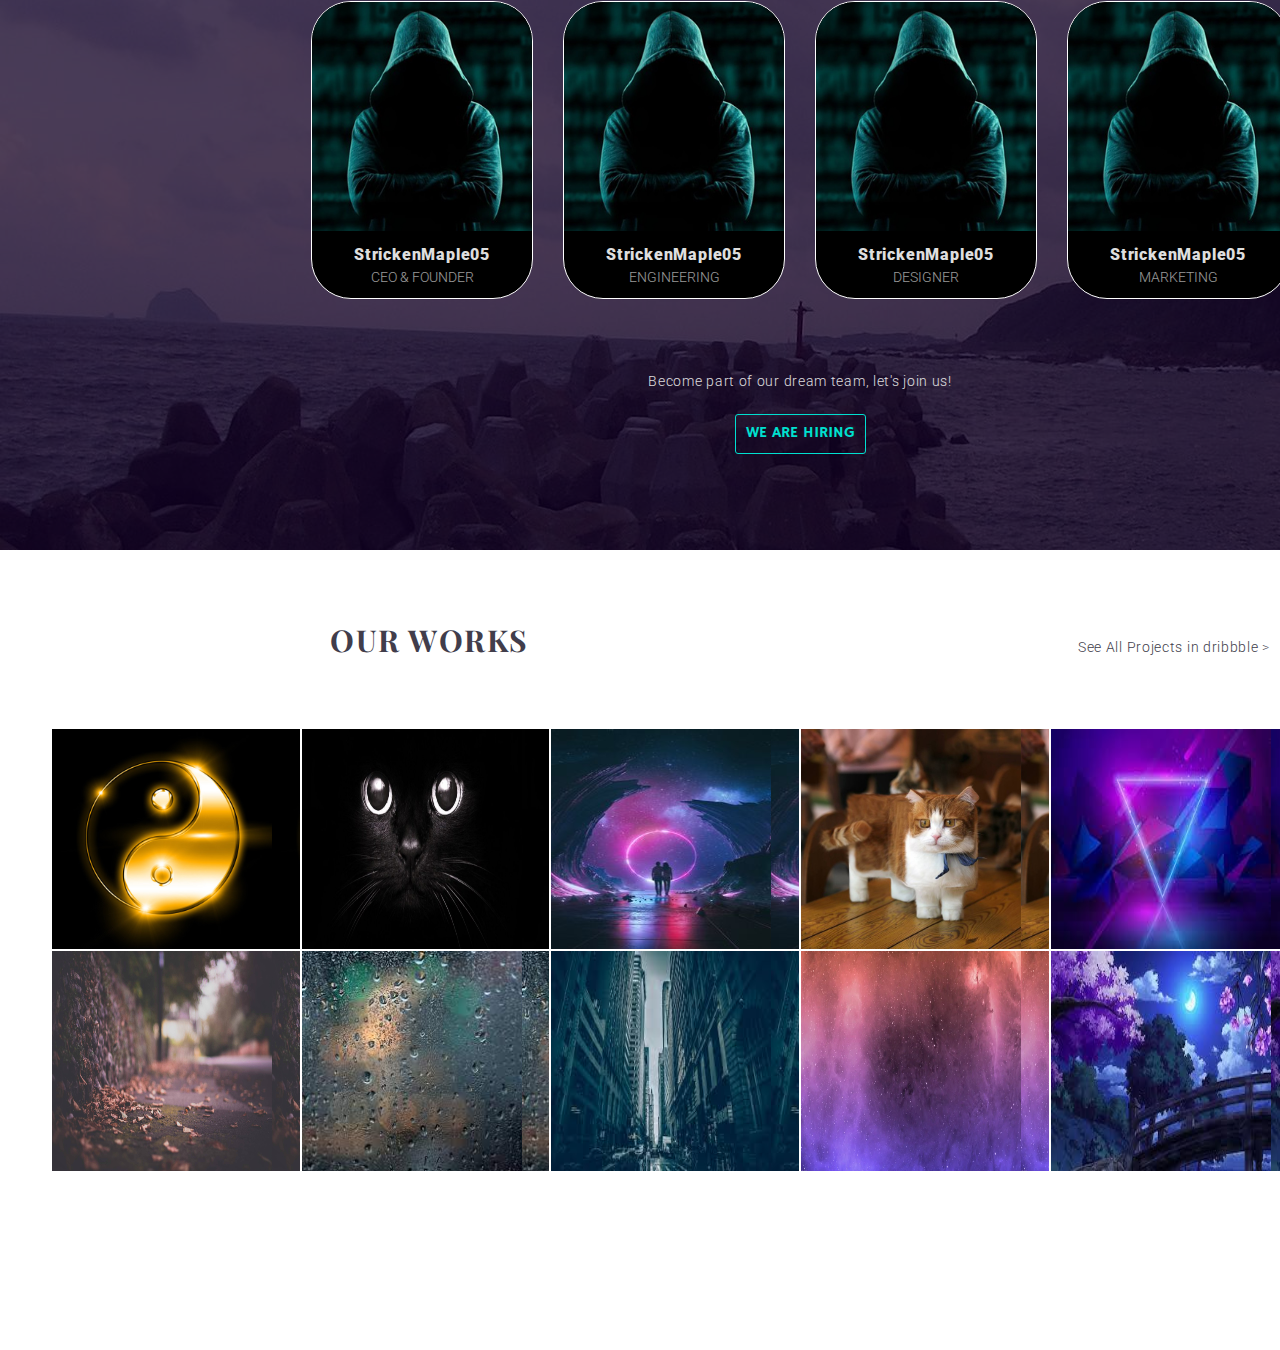
==== commit 1facc863: "Add fifth block" ====
--- a/index.html
+++ b/index.html
@@ -12,6 +12,7 @@
     <link rel="stylesheet" href="css/watch-about.css">
     <link rel="stylesheet" href="css/expertise.css">
     <link rel="stylesheet" href="css/teams.css">
+    <link rel="stylesheet" href="css/works.css">
 
     <link
       href="http://fonts.googleapis.com/css?family=Roboto"
@@ -89,7 +90,7 @@
             Morbi accumsan ipsum velit.
           </li>
           <br /><br />
-          <button class="learn-more transition">learn more</button
+          <button class="button transition">learn more</button
           ><br /><br /><br>
           <ul class="pagination">
             <input type="radio" name="slider-paginator" href="" class="paginator"></input><input type="radio" name="slider-paginator" href="" class="paginator" checked></input><input type="radio" name="slider-paginator" href="" class="paginator"></input>
@@ -102,7 +103,7 @@
           <ul id="right">
             <li><p class="heading">our story</p><br></li>
             <li><p class="text">This is Photoshop's version of Lorem Ipsum. Proin gravida nibh vel velit auctor aliquet. Aenean sollicitudin, lorem quis bibendum auctor, nisi elit consequat ipsum, nec sagittis sem nibh id elit. Duis sed odio sit amet nibh vulputate cursus<br><br>Morbi accumsan ipsum velit. Nam nec tellus a odio tincidunt auctor a ornare odio. Sed non mauris vitae erat consequat auctor eu in elit. Class aptent taciti sociosqu ad litora torquent per conubia nostra, per inceptos himenaeos.</p><br><br></li>
-            <li><button id="about-button" class="learn-more transition">learn more</button></li>
+            <li><button id="about-button" class="button transition">learn more</button></li>
           </ul>
           
         </div>
@@ -219,7 +220,31 @@
           </tr>
         </table>
           <p class="bottom-text">Become part of our dream team, let's join us!</p>
-          <button class="learn-more transition" id="hiring">we are hiring</button>
+          <button class="button transition" id="hiring">we are hiring</button>
+      </div>
+      <div id="works">
+          <ul class="heading works-heading">
+            <li class="left">our works</li>
+            <li class="right"><a class="transition" id="see-projects" href="projects.html">See All Projects in dribbble &#62;</a></li>
+          </ul>
+        <table class="content">
+          <tr>
+            <td class="work transition" id="a"></td>
+            <td class="work transition" id="b"></td>
+            <td class="work transition" id="c"></td>
+            <td class="work transition" id="d"></td>
+            <td class="work transition" id="e"></td>
+            <td class="work transition" id="f"></td>
+          </tr>
+          <tr>
+            <td class="work transition" id="g"></td>
+            <td class="work transition" id="h"></td>
+            <td class="work transition" id="i"></td>
+            <td class="work transition" id="j"></td>
+            <td class="work transition" id="k"></td>
+            <td class="work transition" id="l"></td>
+          </tr>
+          
       </div>
     </div>
   </body>
--- a/css/style.css
+++ b/css/style.css
@@ -27,4 +27,9 @@
   .container {
     margin: 0 auto;
     min-width: 1600px;
+    position: relative;
+  }
+
+  a {
+    text-decoration: none;
   }--- a/css/home.css
+++ b/css/home.css
@@ -44,7 +44,7 @@
   color: white;
 }
 
-.learn-more {
+.button {
   height: 40px;
   border: 1px solid #00e0d0;
   border-radius: 3px;
@@ -61,11 +61,11 @@
   justify-content: center;
   padding: 10px;
 }
-.learn-more:hover {
+.button:hover {
   background-color: #00e0d0;
   color: white;
 }
-.learn-more:active {
+.button:active {
   background-color: green;
   border-color: green;
   color: white;
@@ -93,6 +93,7 @@
 }
 .paginator:hover, .paginator:checked {
     background-color: #00e0d0;
+
 }
 
 
--- a/css/works.css
+++ b/css/works.css
@@ -0,0 +1,97 @@
+#works {
+  height: 800px;
+  position: relative;
+  display: flex;
+  justify-content: center;
+}
+.works-heading {
+  position: absolute;
+  list-style: none;
+  display: flex;
+  align-items: center;
+  width: 940px;
+  height: 180px;
+}
+.left {
+  position: absolute;
+  left: 0;
+}
+.right {
+  position: absolute;
+  right: 0;
+}
+#see-projects {
+  font-family: Roboto;
+  font-size: 14px;
+  line-height: 1.2;
+  font-weight: 300;
+  letter-spacing: 0.05em;
+  color: #413d4b;
+  text-transform: none;
+}
+#see-projects:hover {
+  color: gray;
+}
+.content {
+  width: 1500px;
+  height: 400px;
+  position: absolute;
+  align-self: center;
+}
+.work {
+  width: 220px;
+  height: 220px;
+  background-image: url(../img/teams/profile-1.jpg);
+  background-size: 220px 220px;
+  
+}
+#a {
+    background-image: url(../img/works/pic-1.jpg);
+}
+#b {
+    background-image: url(../img/works/pic-2.jpg);
+}
+#c {
+    background-image: url(../img/works/pic-3.jpg);
+}
+#d {
+    background-image: url(../img/works/pic-4.jpg);
+}
+#e {
+    background-image: url(../img/works/pic-5.jfif);
+}
+#f {
+    background-image: url(../img/works/pic-6.jfif);
+}
+#g {
+    background-image: url(../img/works/pic-7.jpg);
+}
+#h {
+    background-image: url(../img/works/pic-8.jfif);
+}
+#i {
+    background-image: url(../img/works/pic-9.jfif);
+}
+#j {
+    background-image: url(../img/works/pic-10.webp);
+}
+#k {
+    background-image: url(../img/works/pic-11.jfif);
+}
+#l {
+    background-image: url(../img/works/pic-12.jpg);
+}
+
+.all-projects-container {
+  display: flex;
+  width: 100px;
+  position: relative;
+  display: flex;
+  justify-content: center;
+}
+
+.all-projects {
+    height: 100%;
+    width: 72%;
+    top: 20px;
+}
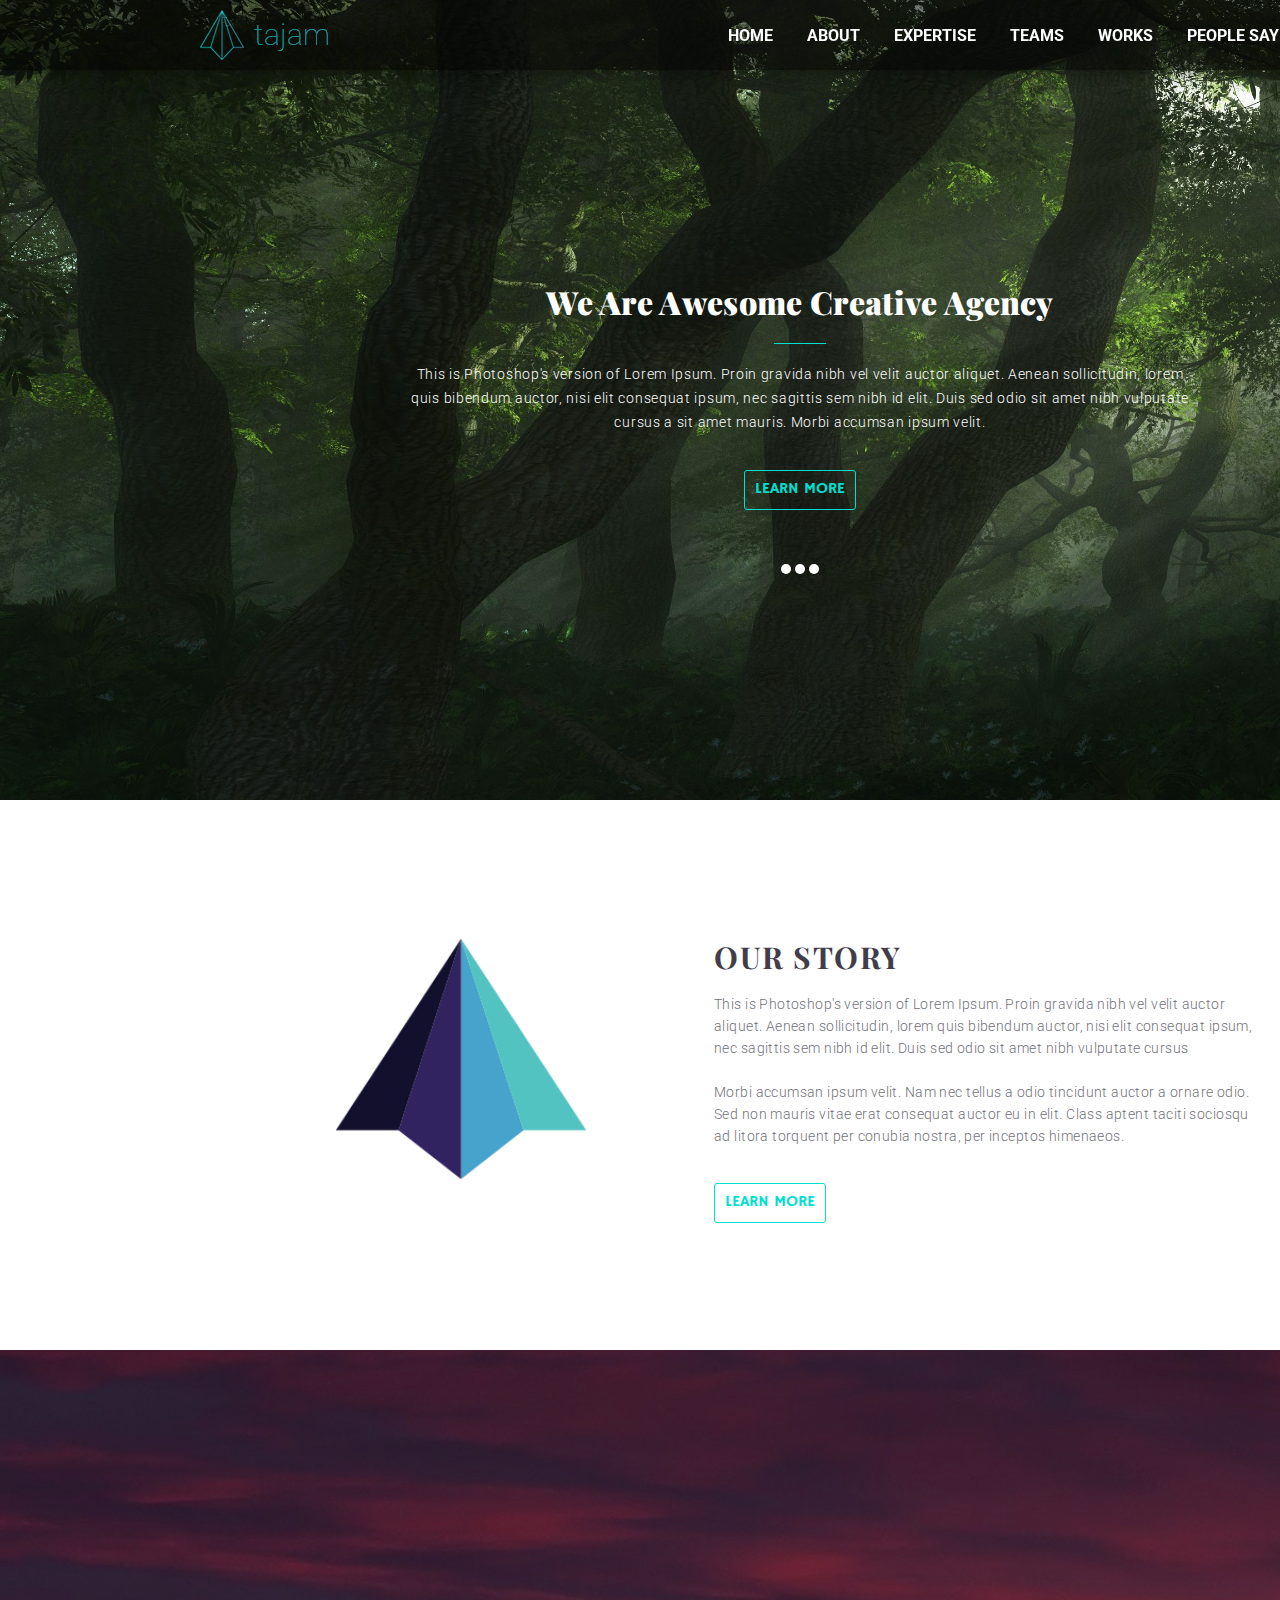
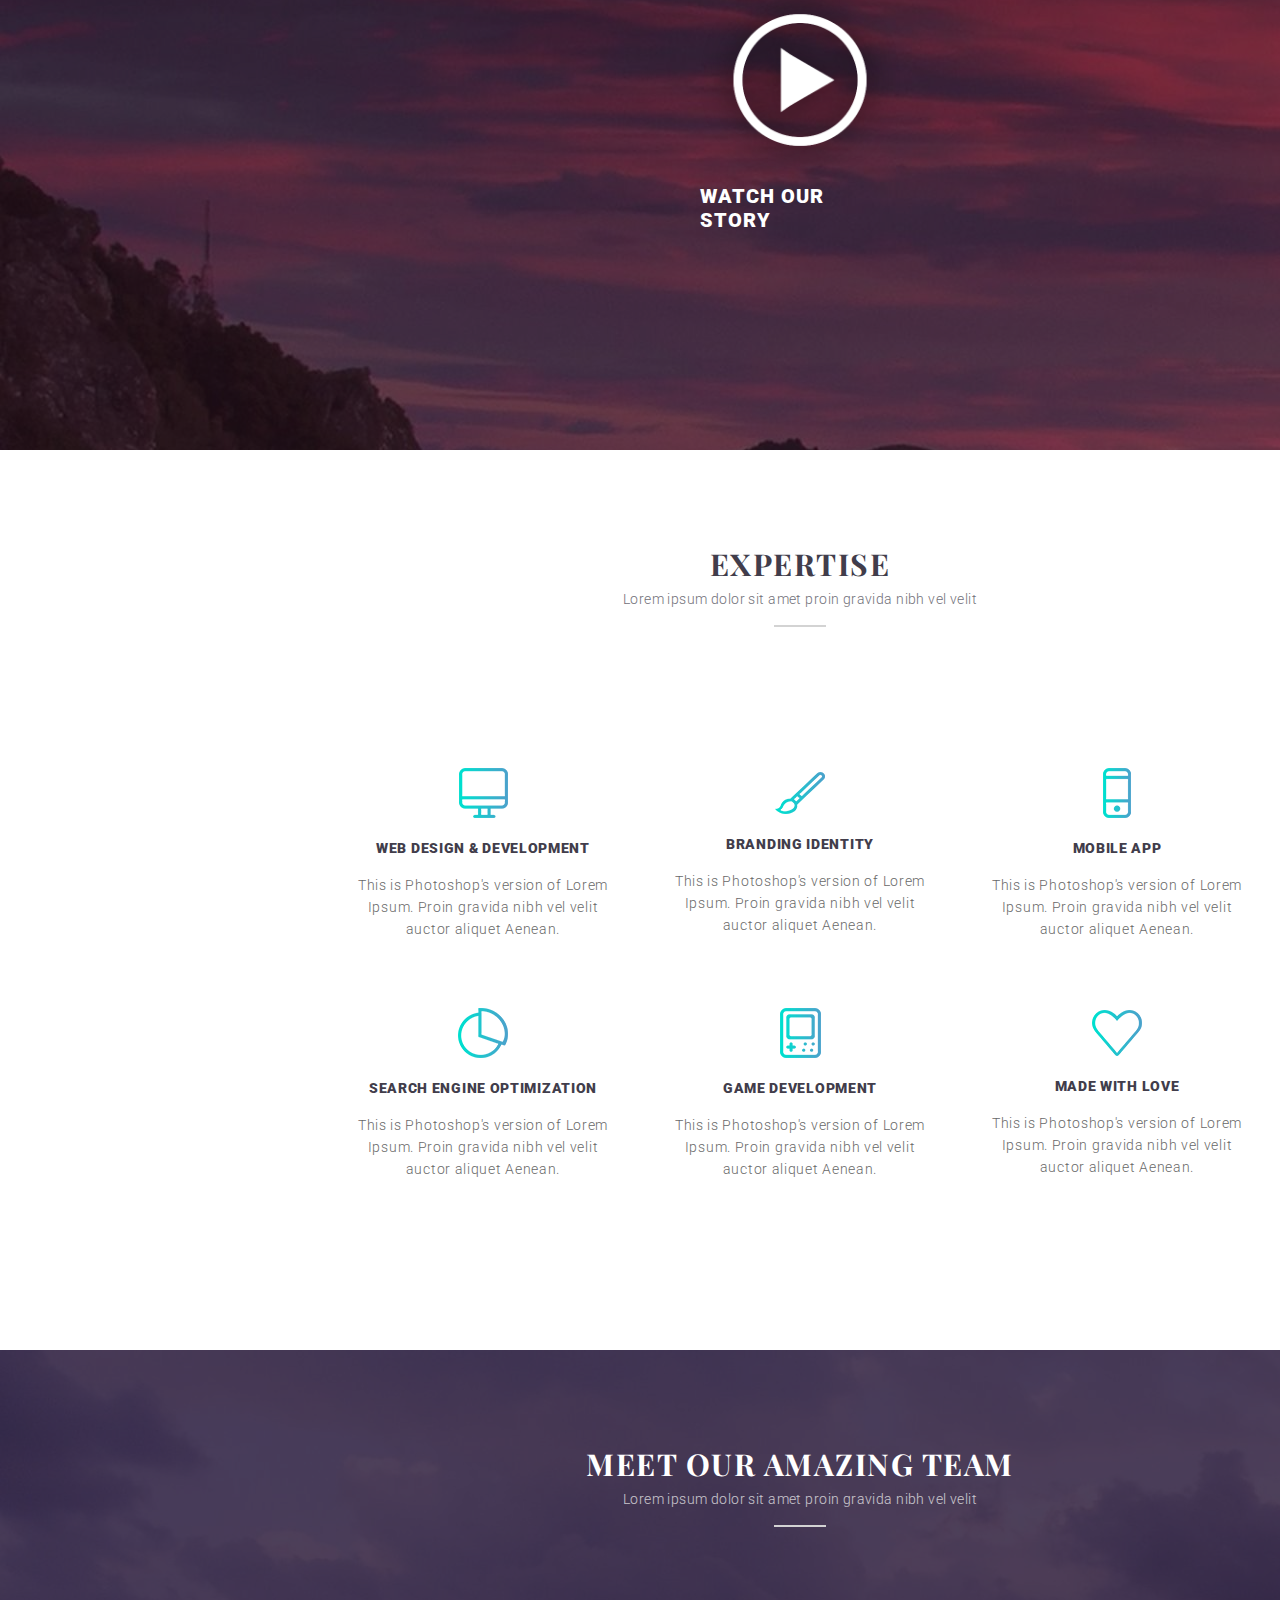
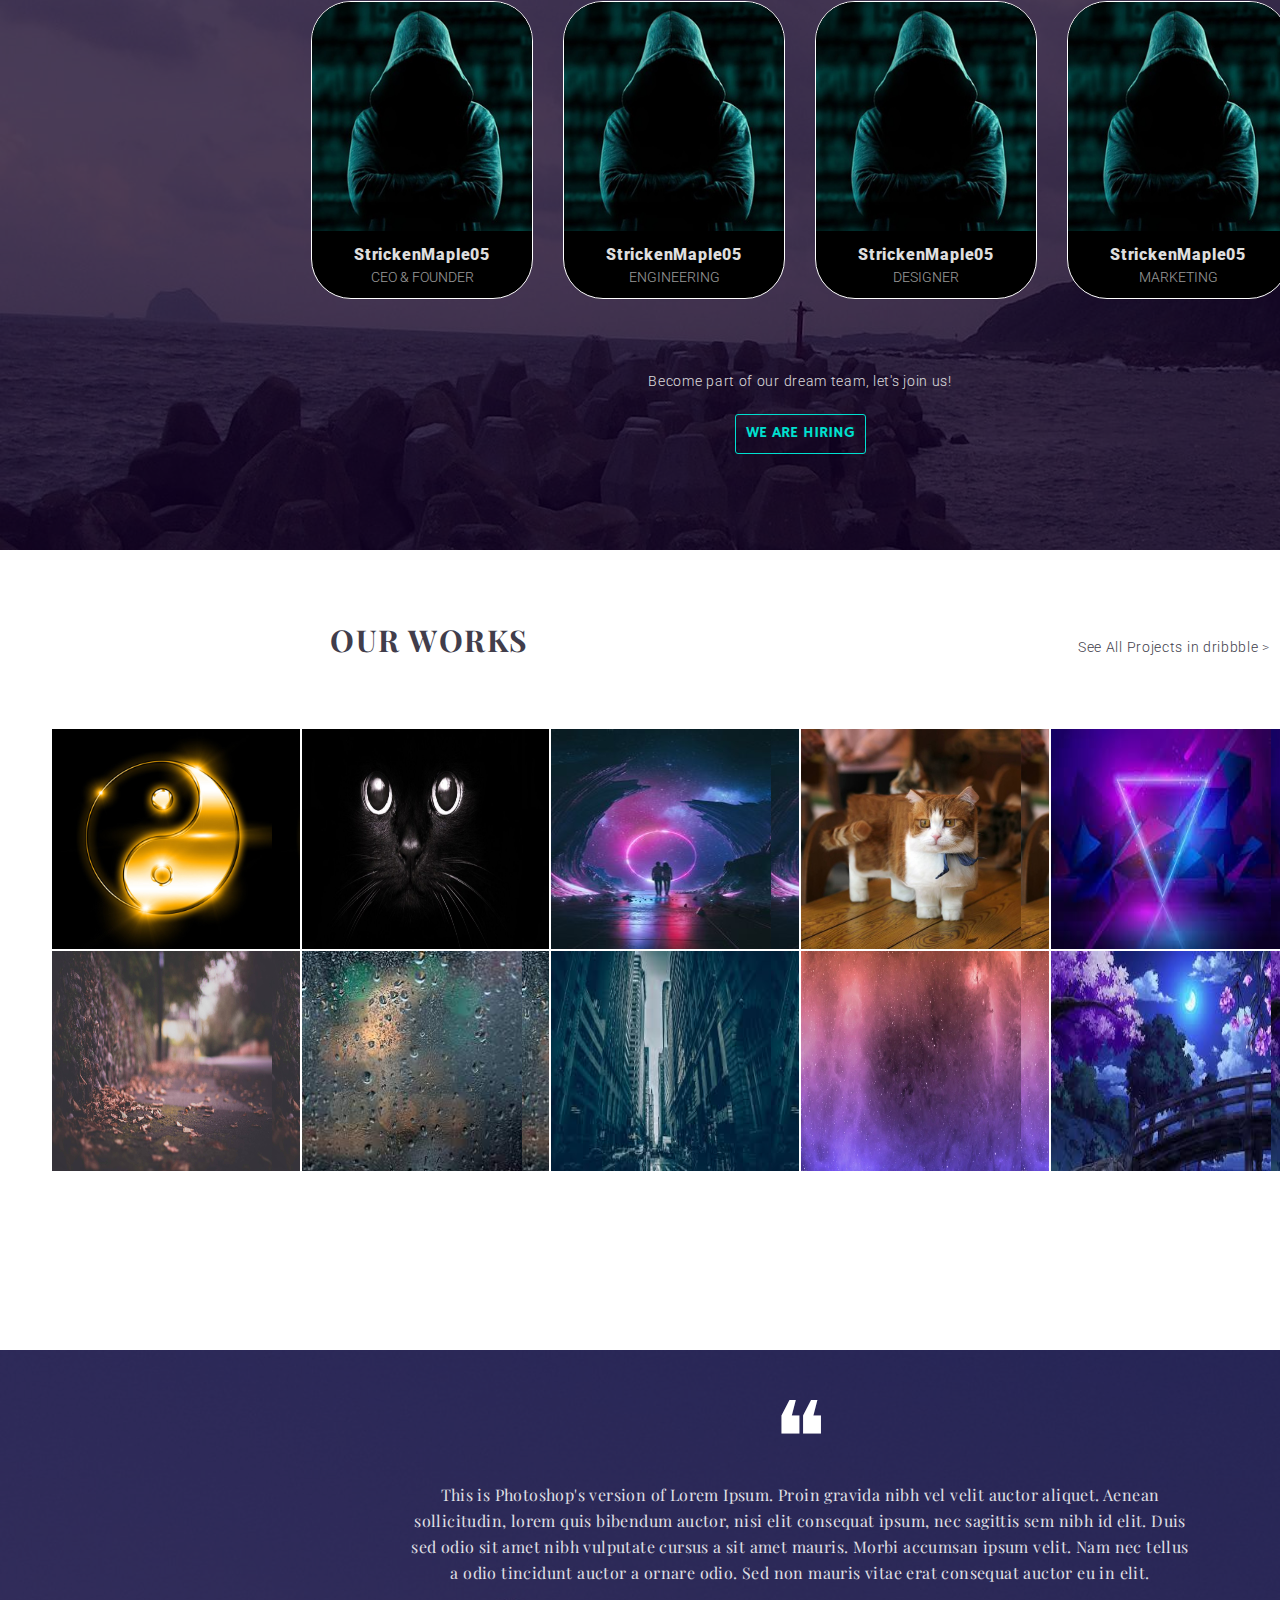
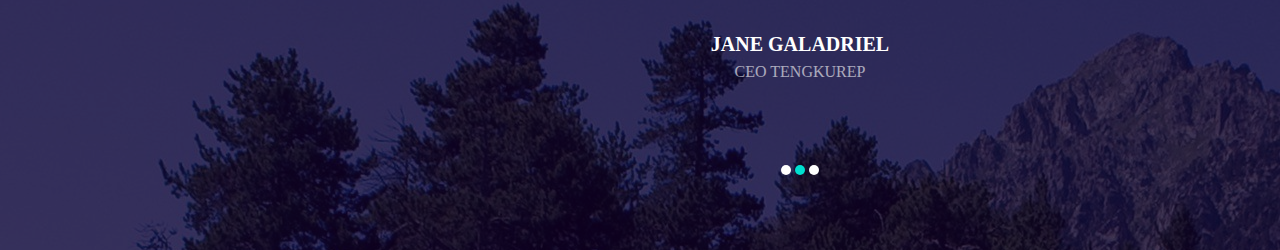
==== commit 70f42e5a: "Add sixth block" ====
--- a/index.html
+++ b/index.html
@@ -13,6 +13,9 @@
     <link rel="stylesheet" href="css/expertise.css">
     <link rel="stylesheet" href="css/teams.css">
     <link rel="stylesheet" href="css/works.css">
+    <link rel="stylesheet" href="css/people-say.css">
+    <link rel="stylesheet" href="css/contact.css">
+    <link rel="stylesheet" href="css/footer.css">
 
     <link
       href="http://fonts.googleapis.com/css?family=Roboto"
@@ -40,37 +43,37 @@
         </a>
         <ul class="navbar">
           <li>
-            <a class="navlink" href="#"
+            <a class="navlink" href="#home"
               ><div class="navbutton transition">home</div></a
             >
           </li>
           <li>
-            <a class="navlink" href="#"
+            <a class="navlink" href="#about"
               ><div class="navbutton transition">about</div></a
             >
           </li>
           <li>
-            <a class="navlink" href="#"
+            <a class="navlink" href="#expertise"
               ><div class="navbutton transition">expertise</div></a
             >
           </li>
           <li>
-            <a class="navlink" href="#"
+            <a class="navlink" href="#teams"
               ><div class="navbutton transition">teams</div></a
             >
           </li>
           <li>
-            <a class="navlink" href="#"
+            <a class="navlink" href="#works"
               ><div class="navbutton transition">works</div></a
             >
           </li>
           <li>
-            <a class="navlink" href="#"
+            <a class="navlink" href="#people-say"
               ><div class="navbutton transition">people say</div></a
             >
           </li>
           <li>
-            <a class="navlink" href="#"
+            <a class="navlink" href="#contact"
               ><div class="navbutton transition">contact</div></a
             >
           </li>
@@ -244,7 +247,27 @@
             <td class="work transition" id="k"></td>
             <td class="work transition" id="l"></td>
           </tr>
-          
+        </table>
+      </div>
+      <div id="people-say">
+        <div class="bg-darker people-say-darker">
+        </div>
+        <ul class="people-say-content">
+          <li class="people-say-heading">&#10077;</li>
+          <li id="people-say-text">This is Photoshop's version of Lorem Ipsum. Proin gravida nibh vel velit auctor aliquet. Aenean sollicitudin, lorem quis bibendum auctor, nisi elit consequat ipsum, nec sagittis sem nibh id elit. Duis sed odio sit amet nibh vulputate cursus a sit amet mauris. Morbi accumsan ipsum velit. Nam nec tellus a odio tincidunt auctor a ornare odio. Sed non mauris vitae erat consequat auctor eu in elit.<br><br><br></li>
+          <li class="people-say-heading people-say-human">Jane Galadriel</li>
+          <li id="human-job">CEO TENGKUREP</li>
+        </ul>
+        <ul class="pagination people-say-pagination">
+          <input type="radio" name="slider-paginator" href="" class="paginator"></input><input type="radio" name="slider-paginator" href="" class="paginator" checked></input><input type="radio" name="slider-paginator" href="" class="paginator"></input>
+        </ul>
+        </div>
+      </div>
+      <div id="contact">
+
+      </div>
+      <div id="footer">
+
       </div>
     </div>
   </body>
--- a/css/style.css
+++ b/css/style.css
@@ -1,35 +1,43 @@
 * {
-    margin: 0;
-    padding: 0;
+  margin: 0;
+  padding: 0;
+}
+
+/* animation */
+.transition {
+  transition: 0.5s;
+}
+
+.pulse-animation {
+  animation: pulse 1s infinite;
+}
+
+@keyframes pulse {
+  0% {
+    opacity: 0%;
   }
-  
-  /* animation */
-  .transition {
-    transition: 0.5s;
+  50% {
+    opacity: 100%;
   }
+  100% {
+    opacity: 0%;
+  }
+}
 
-  .pulse-animation {
-    animation: pulse 1s infinite;
-  }
+.container {
+  margin: 0 auto;
+  min-width: 1600px;
+  position: relative;
+}
 
-  @keyframes pulse {
-    0% {
-      opacity: 0%;
-    }
-    50% {
-      opacity: 100%;
-    }
-    100% {
-      opacity: 0%;
-    }
-  }
-  
-  .container {
-    margin: 0 auto;
-    min-width: 1600px;
-    position: relative;
-  }
+a {
+  text-decoration: none;
+}
 
-  a {
-    text-decoration: none;
-  }+html {
+  scroll-behavior: smooth;
+}
+
+.paginate {
+  cursor: pointer;
+}--- a/css/header.css
+++ b/css/header.css
@@ -71,6 +71,7 @@
 .navbutton {
   display: flex;
   align-items: center;
+  
 }
 .navbutton:hover,
 .navbutton:active {
--- a/css/works.css
+++ b/css/works.css
@@ -1,5 +1,6 @@
 #works {
   height: 800px;
+  width: 100%;
   position: relative;
   display: flex;
   justify-content: center;
--- a/css/people-say.css
+++ b/css/people-say.css
@@ -0,0 +1,56 @@
+#people-say {
+  width: 100%;
+  height: 500px;
+  position: relative;
+  display: flex;
+  justify-content: center;
+  text-align: center;
+  background-image: url(../img/people-say/bg.jpg);
+}
+.people-say-darker {
+  height: 100%;
+  opacity: 75%;
+  background-color: rgb(18, 0, 39);
+}
+.people-say-content {
+    height: 300px;
+  position: absolute;
+  top: 0;
+  list-style: none;
+  justify-content: center;
+  display: inline-block;
+}
+.people-say-content li {
+  justify-content: center;
+  color: white;
+}
+.people-say-heading {
+    margin-top: 30px;
+    margin-bottom: -15px;
+  font-size: 100px;
+  color: white;
+}
+#people-say-text {
+  opacity: 0.85;
+  font-family: "Playfair Display";
+  width: 780px;
+  font-size: 16px;
+  line-height: 26px;
+  font-weight: 400;
+  letter-spacing: 0.025em;
+  color: #ffffff;
+}
+.people-say-human {
+    font-size: 20px;
+    font-weight: bold;
+    text-transform: uppercase;
+    margin-top: -5px;
+    margin-bottom: 7px;
+}
+#human-job {
+    opacity: 60%;
+}
+.people-say-pagination {
+    position: absolute;
+    bottom: 15%;
+}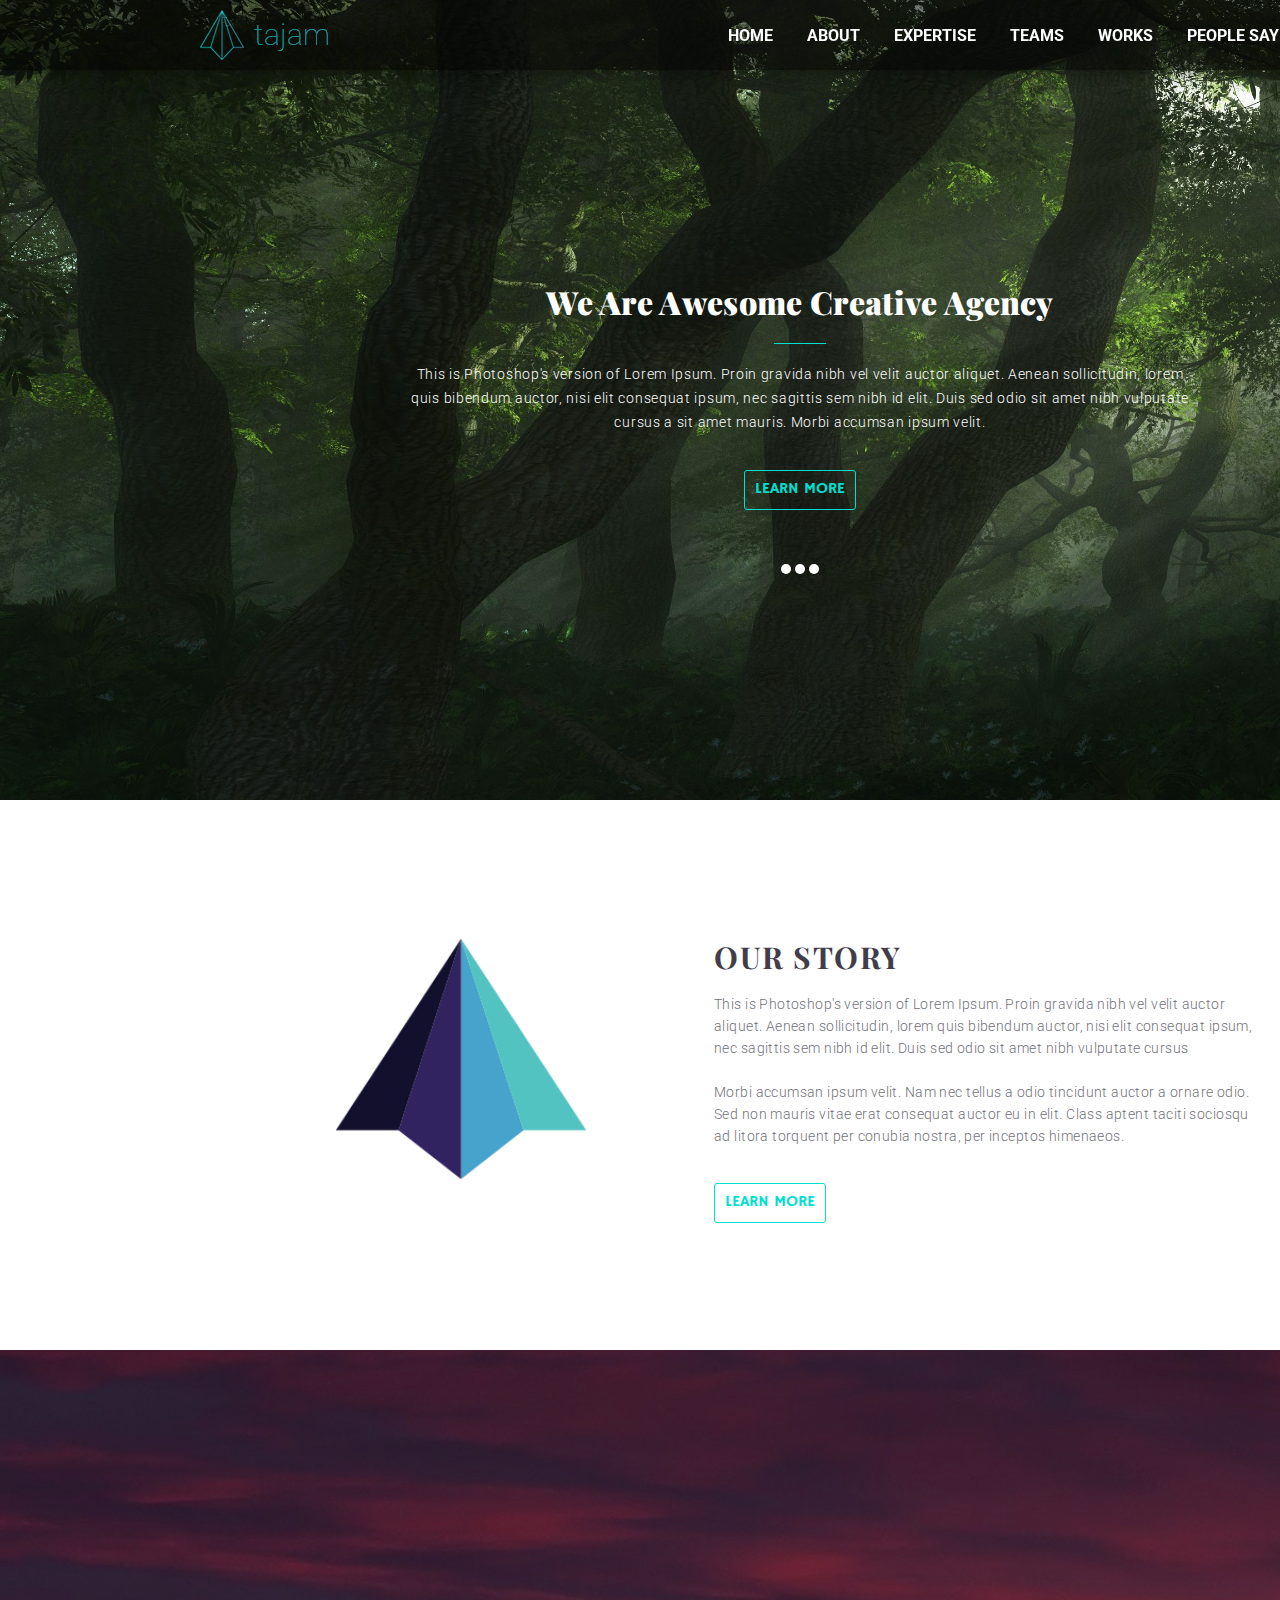
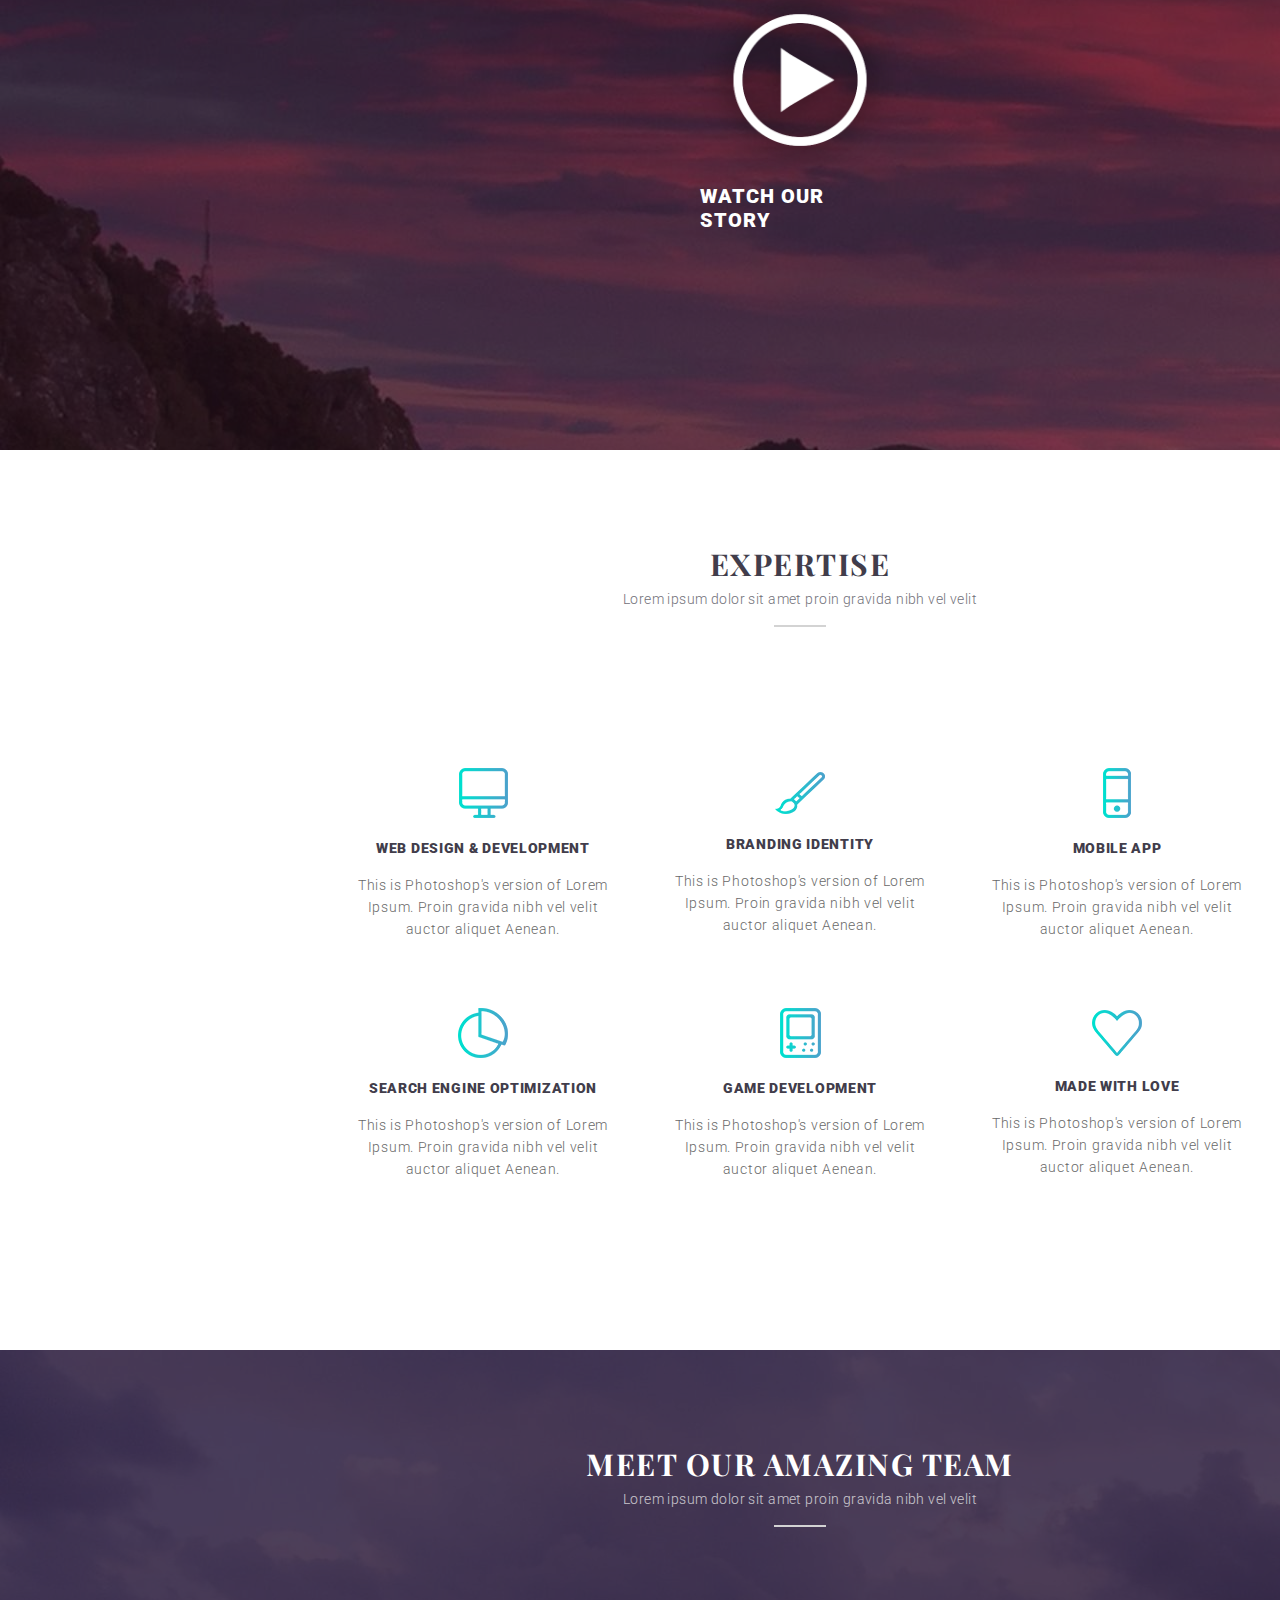
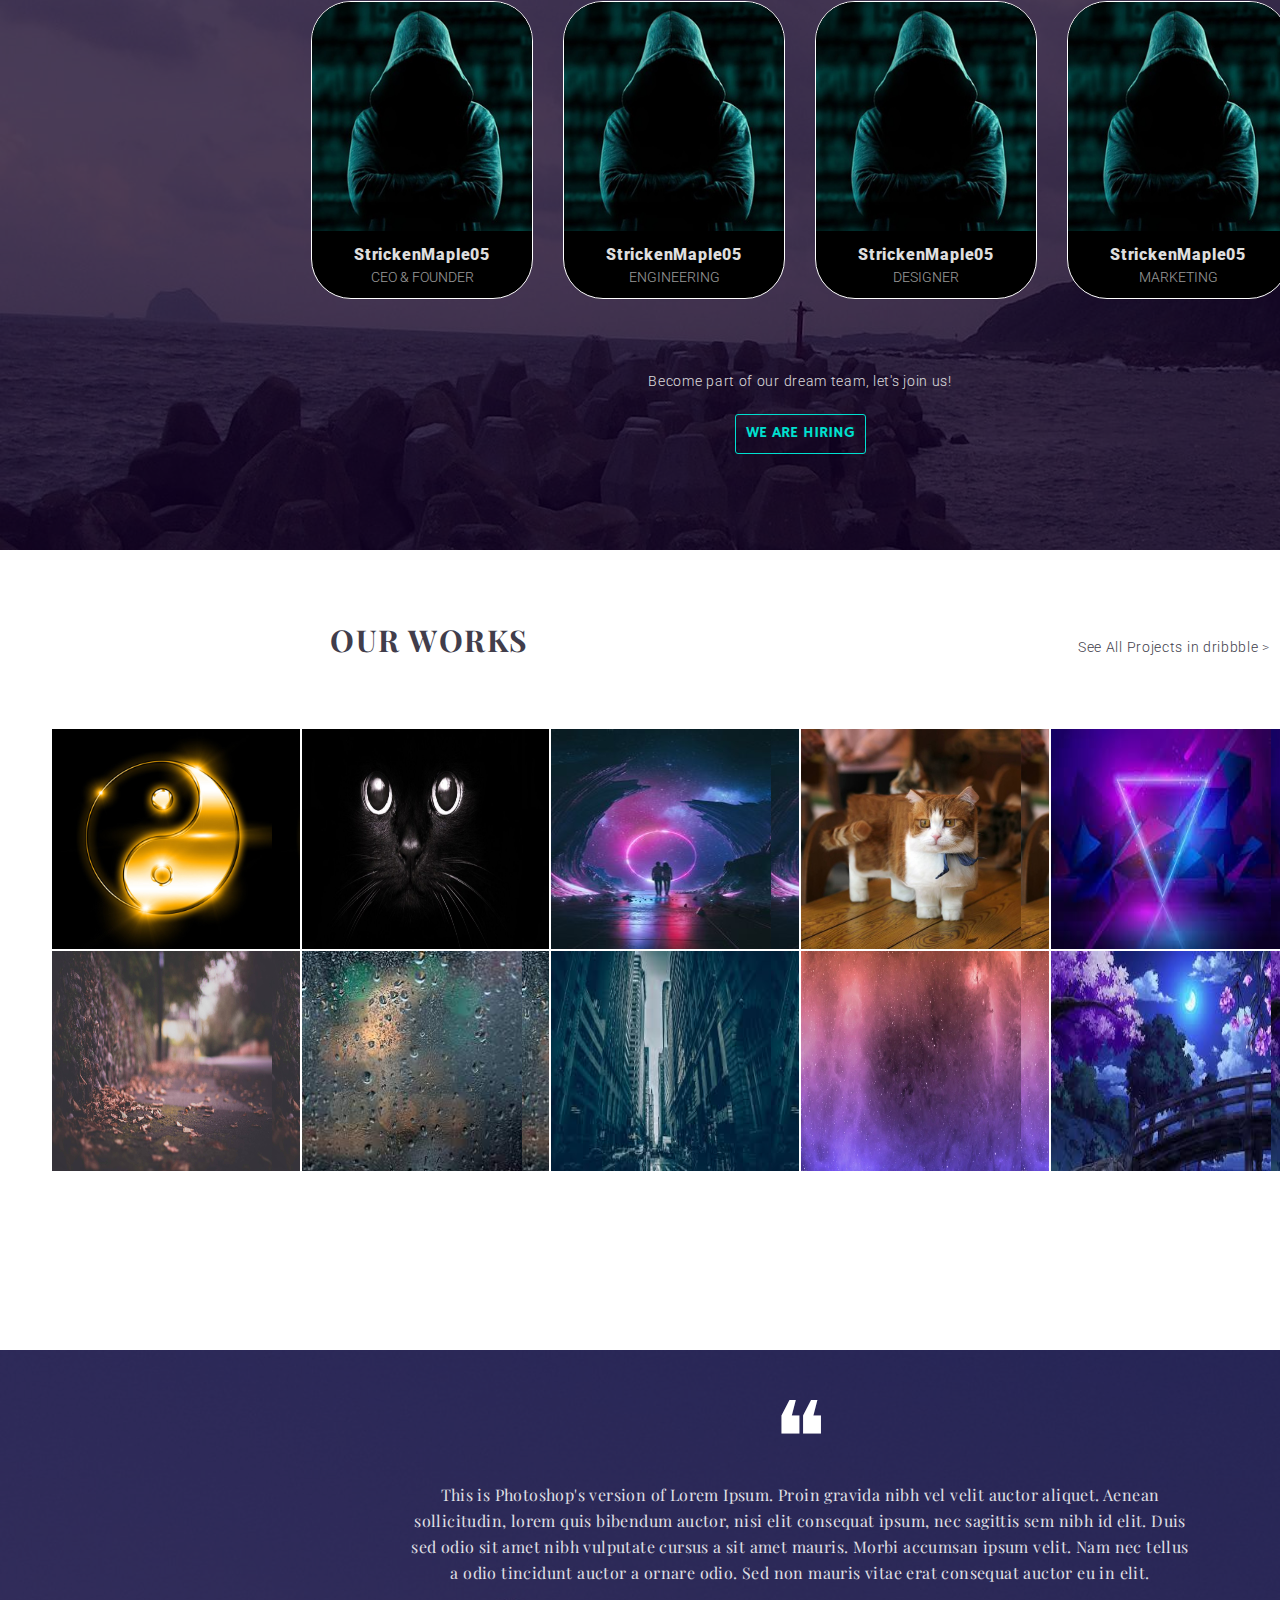
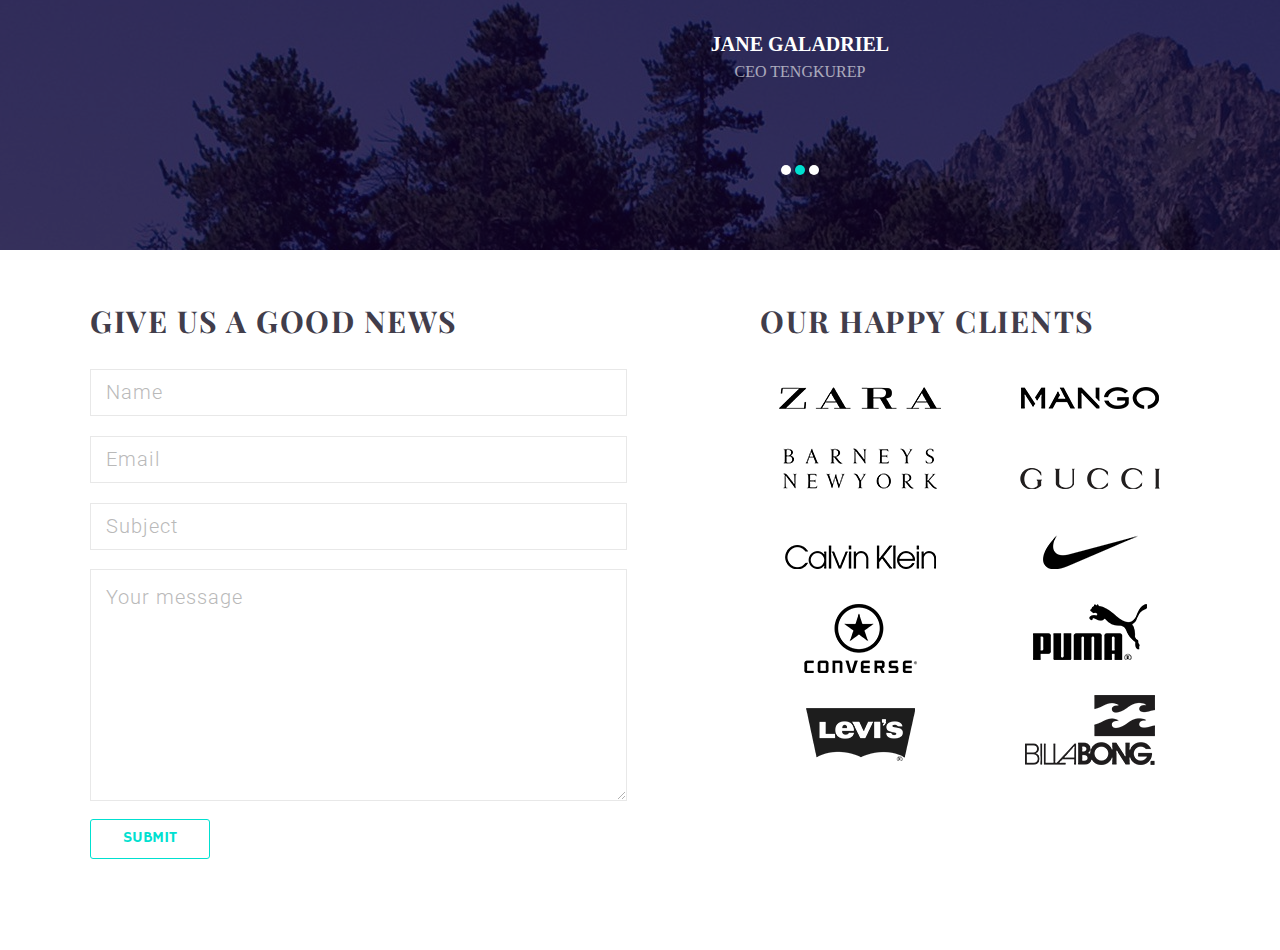
==== commit d6f3aa9a: "Add seventh block" ====
--- a/index.html
+++ b/index.html
@@ -264,7 +264,34 @@
         </div>
       </div>
       <div id="contact">
-
+        <div class=contact-content>
+          <ul class="contact-form">
+          <li class=heading>give us a good news</li>
+          <li><input class="input" id="name-input" type="text" placeholder="Name"></li>
+          <li><input class="input" type="text" placeholder="Email"></li>
+          <li><input class="input" type="text" placeholder="Subject"></li>
+          <li><textarea class="input message" type="text" placeholder="Your message"></textarea></li>
+          <li><button class="button submit">submit</button></li>
+        </ul>
+        <div class=clients>
+          <div class=heading>our happy clients</div>
+          <ul class=clients-list id="left-list">
+            <a href="#"><img src="img/contact/zara.png" alt=""></a>
+            <a href="#"><img src="img/contact/barneys-newyork.png" alt=""></a>
+            <a href="#"><img src="img/contact/calvin-klein.png" alt=""></a>
+            <a href="#"><img src="img/contact/converse.png" alt=""></a>
+            <a href="#"><img src="img/contact/levi_s.png" alt=""></a>
+          </ul>
+          <ul class=clients-list id="right-list">
+            <a href="#"><img src="img/contact/mango.png" alt=""></a>
+            <a href="#"><img src="img/contact/gucci.png" alt=""></a>
+            <a href="#"><img src="img/contact/nike.png" alt=""></a>
+            <a href="#"><img src="img/contact/puma.png" alt=""></a>
+            <a href="#"><img src="img/contact/billabong.png" alt=""></a>
+          </ul>
+        </div>
+        </div>
+        
       </div>
       <div id="footer">
 
--- a/css/style.css
+++ b/css/style.css
@@ -40,4 +40,8 @@
 
 .paginate {
   cursor: pointer;
+}
+
+ul {
+  list-style: none;
 }--- a/css/contact.css
+++ b/css/contact.css
@@ -0,0 +1,67 @@
+#contact {
+  width: 100%;
+  height: 700px;
+  position: relative;
+  display: flex;
+  align-items: center;
+  justify-content: center;
+}
+.contact-content {
+    position: relative;
+    width: 1100px;
+    height: 85%;
+}
+.contact-form {
+    left: 0;
+  line-height: 4.2;
+}
+.input {
+  border: 1px solid lightgray;
+  width: 520px;
+  height: 45px;
+  opacity: 0.5;
+  font-family: Roboto;
+  font-size: 20px;
+  padding-left: 15px;
+  line-height: 1.2;
+  font-weight: 300;
+  letter-spacing: 0.05em;
+  color: #413d4b;
+}
+#name-input {
+    margin-top: 30px;
+}
+.message {
+    height: 200px;
+    width: 505px;
+    margin-top: 7px;
+    padding: 15px;
+}
+.submit {
+    margin: 0;
+    margin-top: -10px;
+    width: 120px;
+}
+
+.clients {
+    position: absolute;
+    right: 0;
+    top: 0;
+    width: 430px;
+    height: 500px;
+}
+.clients-list {
+    margin-top: 25px;
+    width: 200px;
+    height: 40px;
+    line-height: 5;
+    text-align: center;
+    position: absolute;
+}
+
+#left-list {
+    left: 0;
+}
+#right-list {
+    right: 0;
+}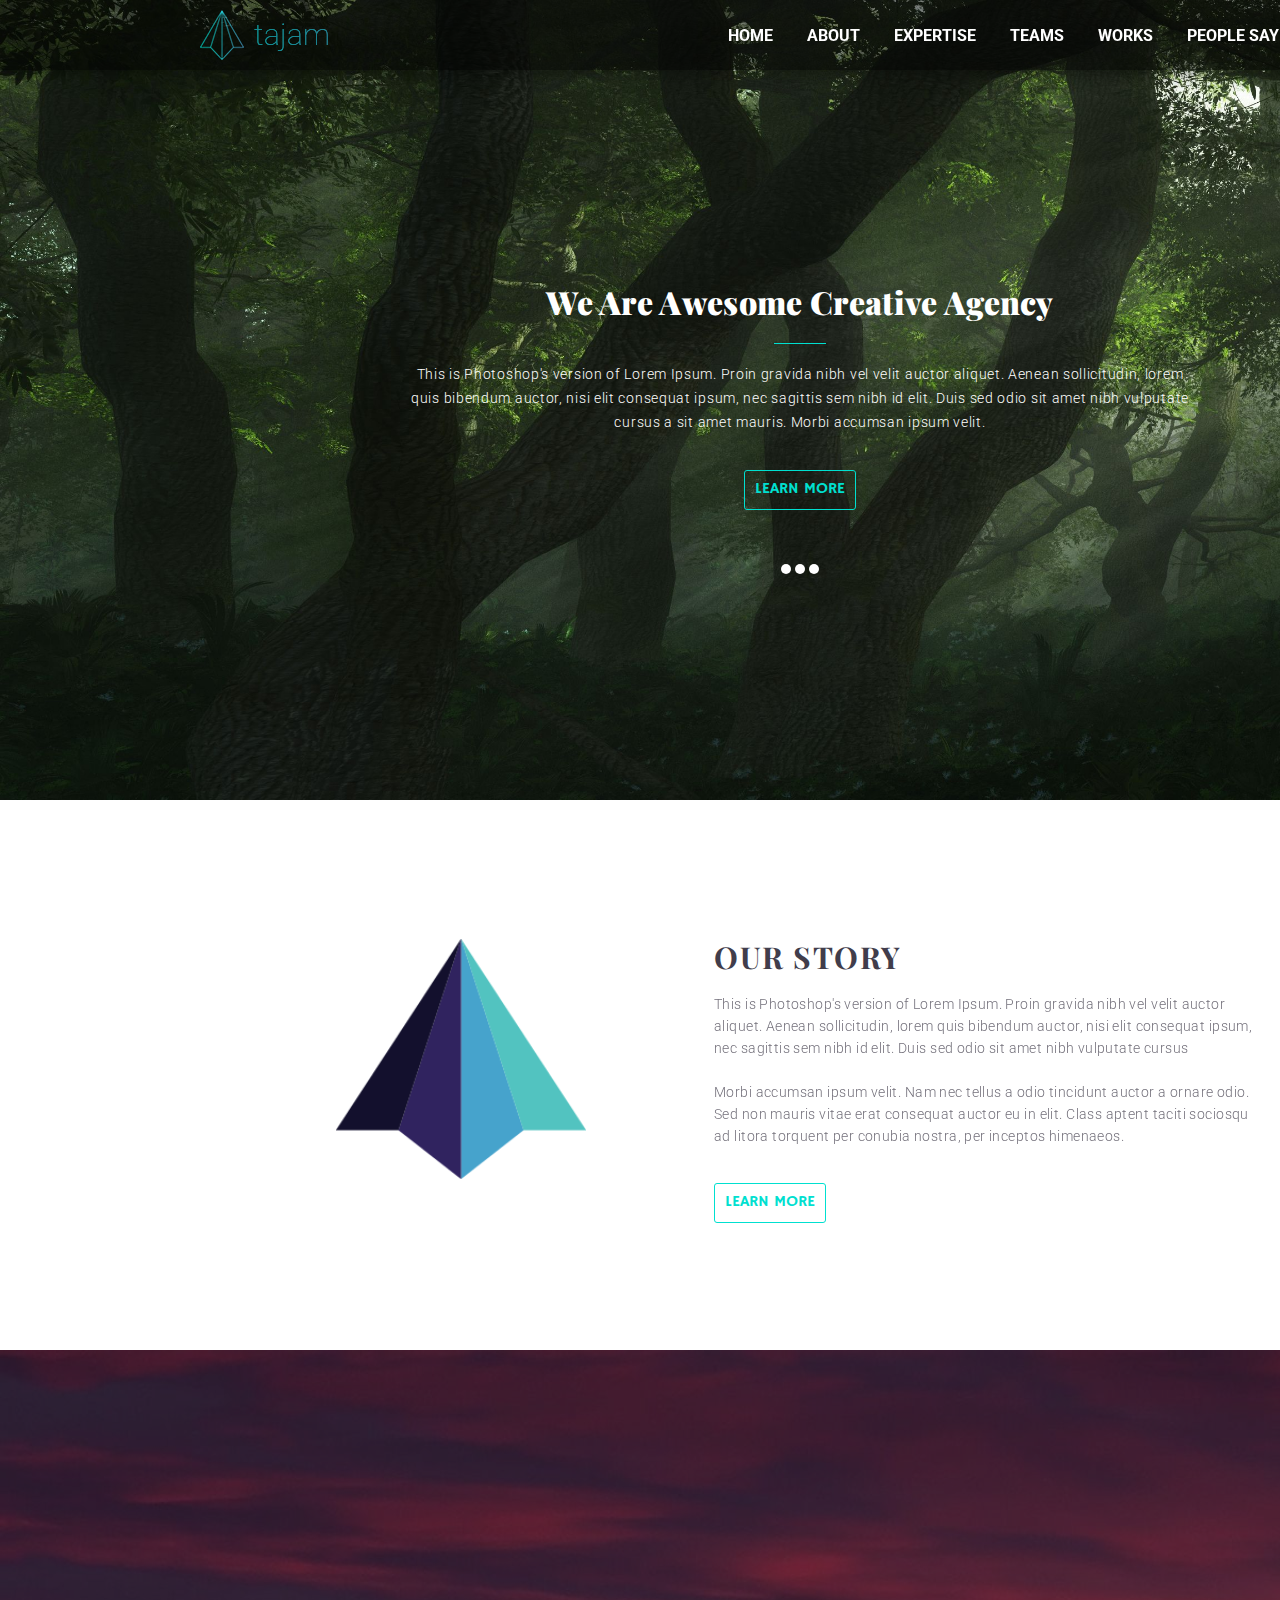
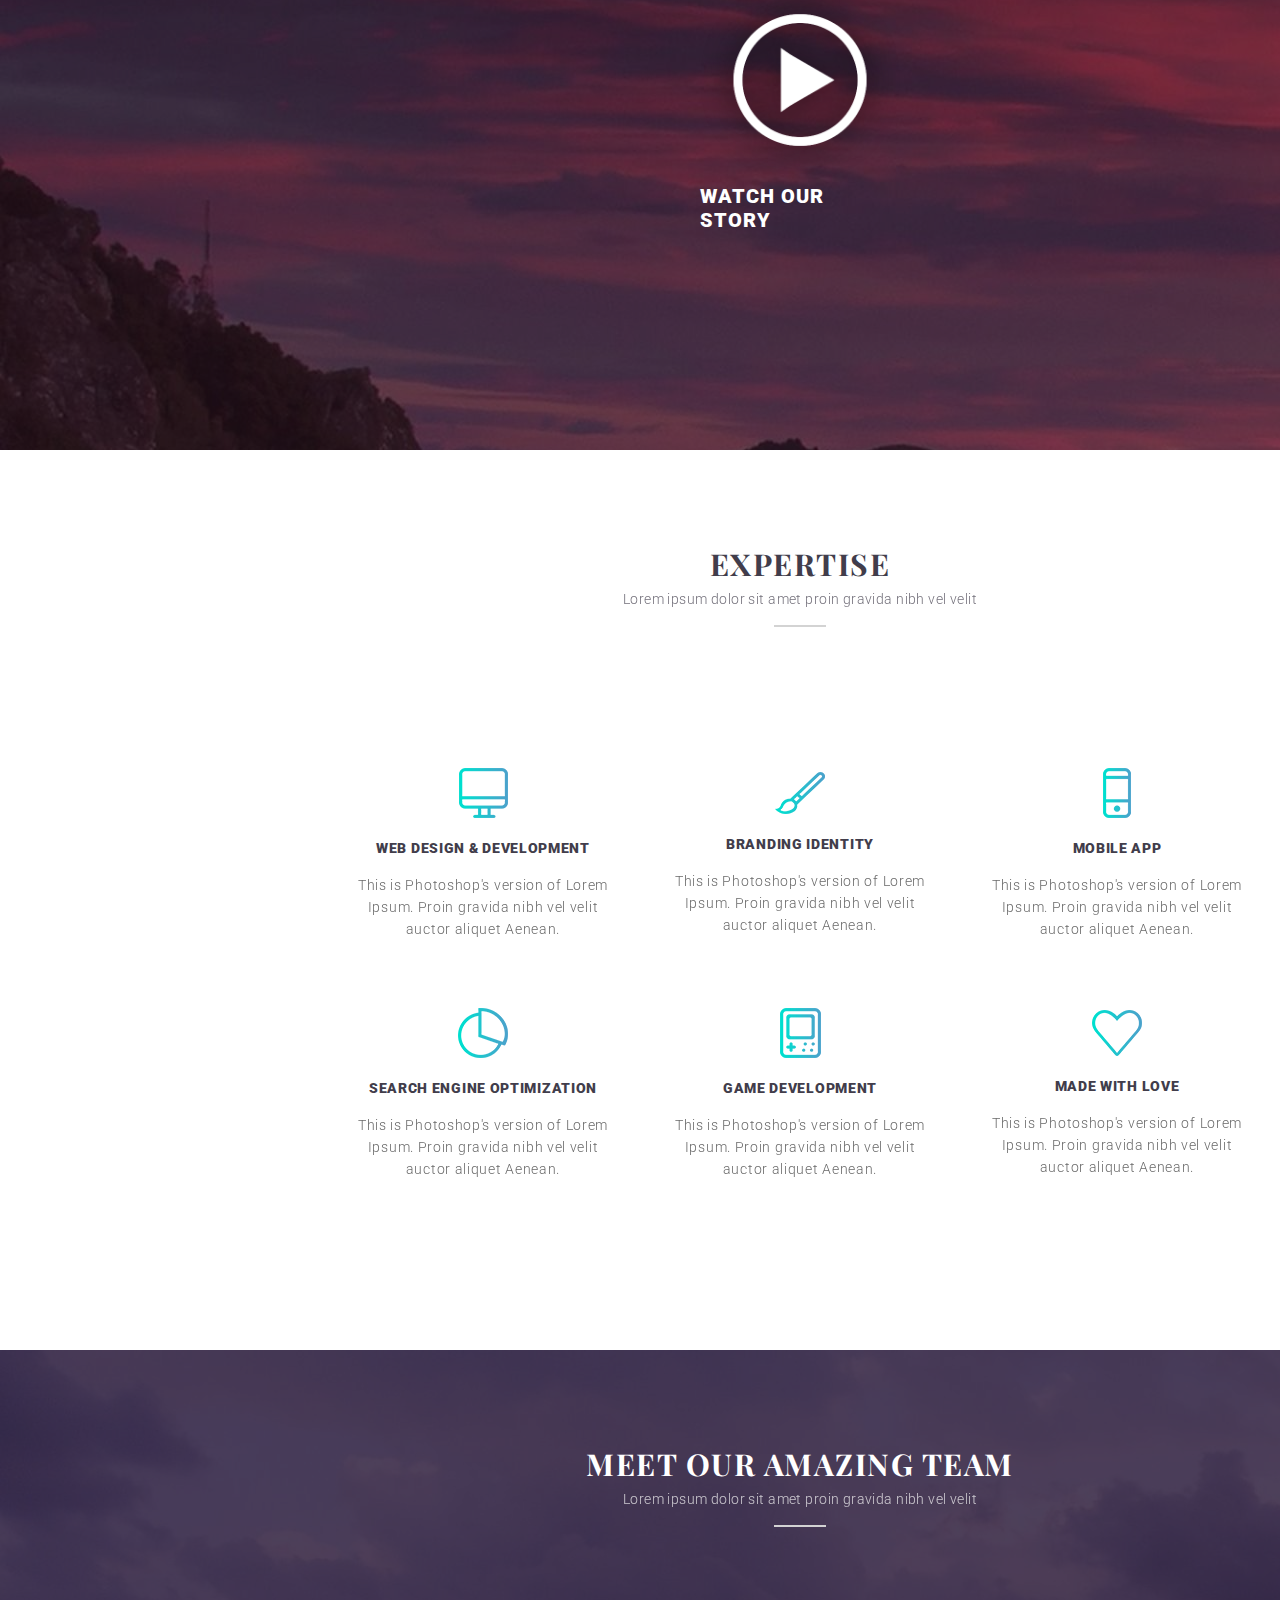
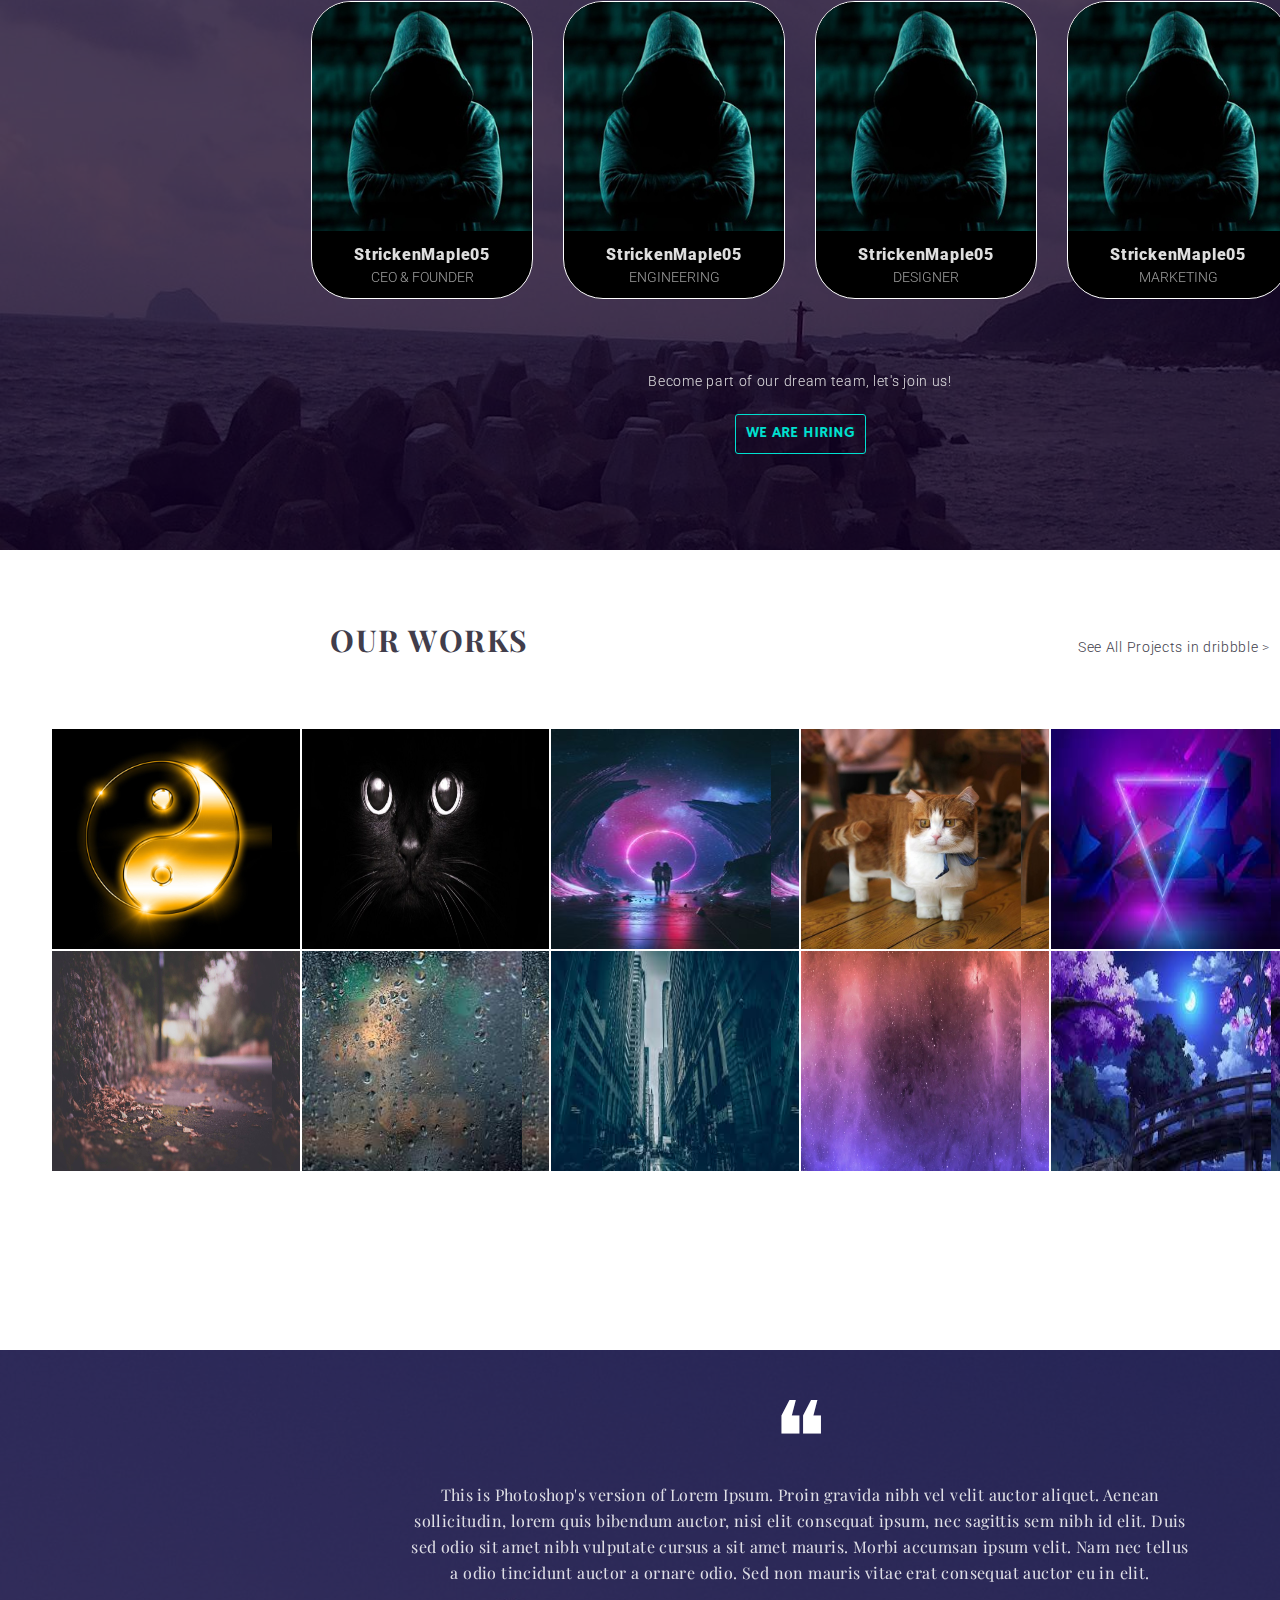
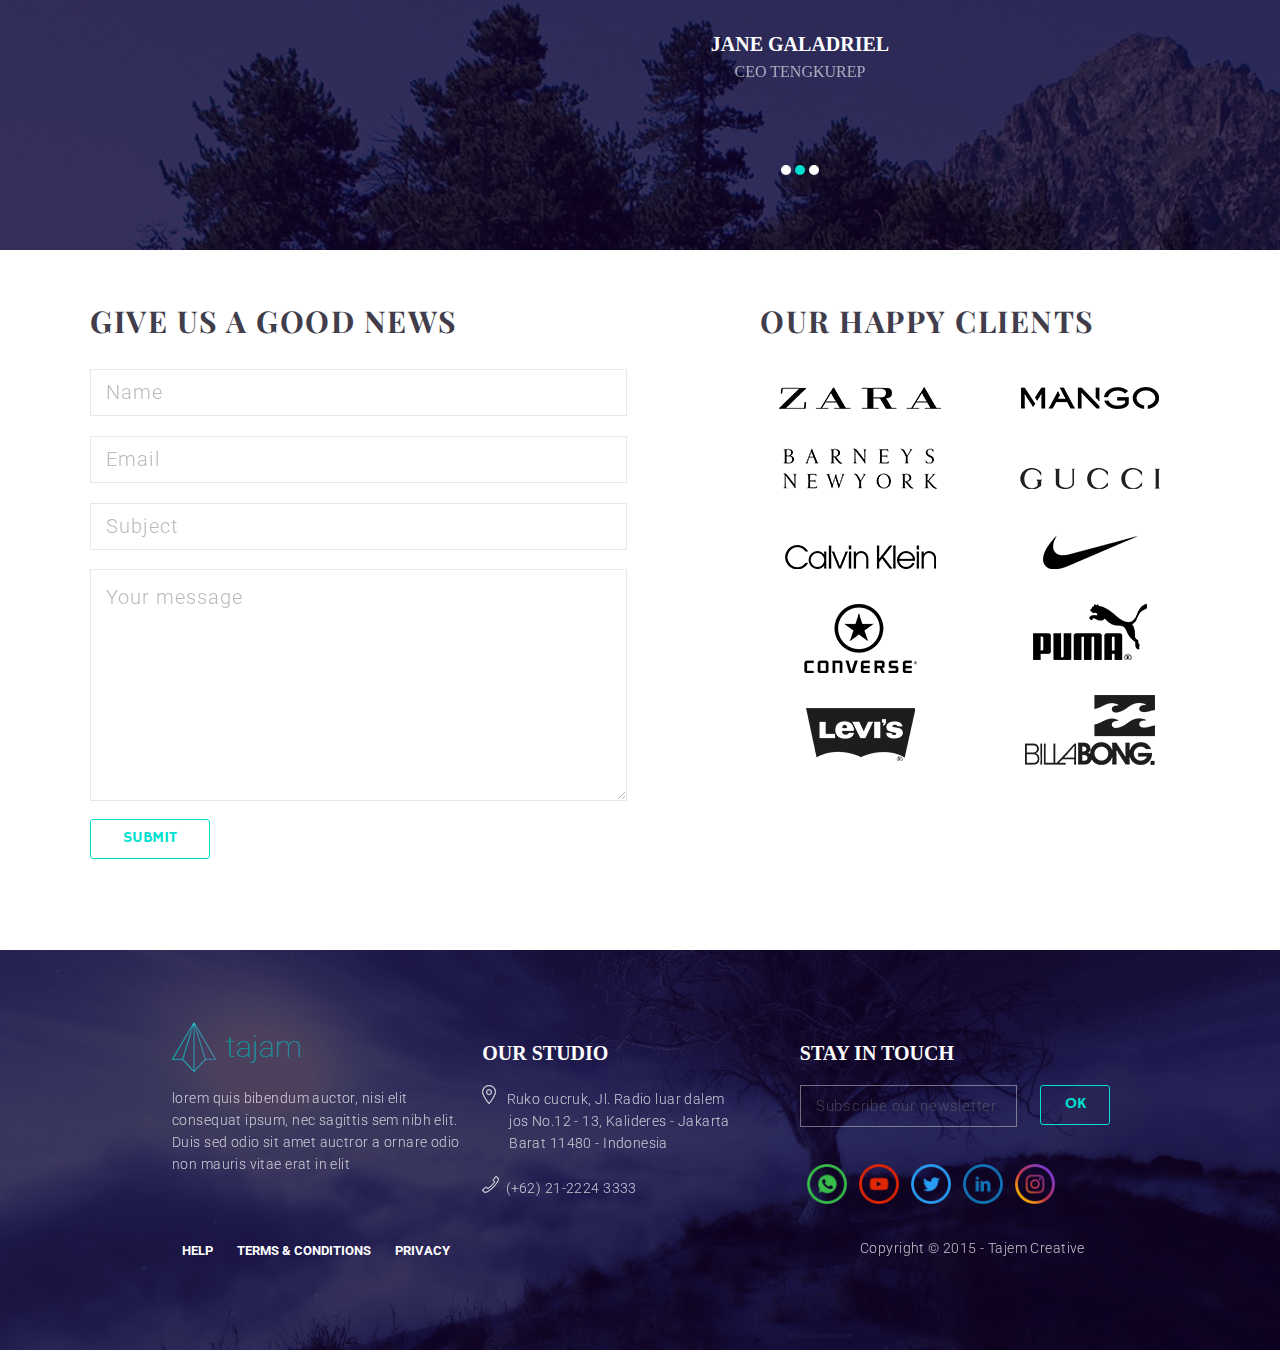
==== commit 2caf79bb: "Add footer" ====
--- a/index.html
+++ b/index.html
@@ -267,12 +267,14 @@
         <div class=contact-content>
           <ul class="contact-form">
           <li class=heading>give us a good news</li>
+          <form action="">
           <li><input class="input" id="name-input" type="text" placeholder="Name"></li>
           <li><input class="input" type="text" placeholder="Email"></li>
           <li><input class="input" type="text" placeholder="Subject"></li>
           <li><textarea class="input message" type="text" placeholder="Your message"></textarea></li>
           <li><button class="button submit">submit</button></li>
-        </ul>
+        </form>
+      </ul>
         <div class=clients>
           <div class=heading>our happy clients</div>
           <ul class=clients-list id="left-list">
@@ -291,10 +293,69 @@
           </ul>
         </div>
         </div>
-        
       </div>
       <div id="footer">
+        <div class="bg-darker footer-darker"></div>
 
+        <div class="footer-content">
+          <table>
+            <td class="footer-block left-block">
+              <li>
+                <a href="#" class="logo footer-logo">
+                  <img src="img/header/logo.png" alt="logo-img" />
+                  <p class="logo-text">tajam</p>
+                </a>
+              </li>
+              <li class="text footer-text">
+                lorem quis bibendum auctor, nisi elit consequat ipsum, nec sagittis sem nibh elit. Duis sed odio sit amet auctror a ornare odio non mauris vitae erat in elit
+              </li>
+              <ul class="navbar footer-navbar">
+                <li>
+              <a class="navlink footer-link" href="#home"
+                ><div class="navbutton transition">help</div></a
+              >
+            </li>
+            <li>
+              <a class="navlink footer-link" href="#about"
+                ><div class="navbutton transition">terms & conditions</div></a
+              >
+            </li>
+            <li>
+              <a class="navlink footer-link" href="#expertise"
+                ><div class="navbutton transition">privacy</div></a
+              >
+            </li>
+            </ul>
+            </td>
+            <td class="footer-block center-block">
+              <div class="people-say-heading people-say-human footer-heading">our studio</div>
+              <div class="text footer-text center-text">
+                <p><img id=pointer src="img/footer/pointer.png" alt="pointer"> Ruko cucruk, Jl. Radio luar dalem</p>
+                <p class="spacing-text">jos No.12 - 13, Kalideres - Jakarta</p>
+                <p class="spacing-text">Barat 11480 - Indonesia</p><br>
+                <p><img id=phone src="img/footer/phone.png" alt="phone">(+62) 21-2224 3333</p>
+              </div>
+            </td>
+            <td class="footer-block right-block">
+              <div class="people-say-heading people-say-human footer-heading">stay in touch</div>
+              <form action="">
+                <input type="text" class="input footer-input" placeholder="Subscribe our newsletter">
+                <button class="button footer-button transition">ok</button>
+              </form>
+              <table class="sn-table">
+                <tr>
+                  <td><img class="sn-cell" src="img/footer/whatsapp.png" alt=""></td>
+                  <td><img class="sn-cell" src="img/footer/youtube.png" alt=""></td>
+                  <td><img class="sn-cell" src="img/footer/twitter.png" alt=""></td>
+                  <td><img class="sn-cell" src="img/footer/linkedin.png" alt=""></td>
+                  <td><img class="sn-cell" src="img/footer/instagram.png" alt=""></td>
+                </tr>
+              </table>
+              <div class="text footer-text center-text footer-bottom-text">Copyright &copy; 2015 - Tajem Creative</div>
+            </td>
+          </table>
+          
+        </div>
       </div>
     </div>
   </body>
--- a/css/footer.css
+++ b/css/footer.css
@@ -0,0 +1,100 @@
+#footer {
+  width: 100%;
+  height: 400px;
+  background-color: #000;
+  position: relative;
+  display: flex;
+  align-items: center;
+  justify-content: center;
+  background-image: url(../img/footer/bg.webp);
+  background-size: 100% 100%;
+}
+
+.footer-darker {
+  height: 100%;
+  opacity: 75%;
+  background-color: rgb(18, 0, 39);
+  height: 100%;
+  position: absolute;
+}
+.footer-content {
+  width: 940px;
+  height: 260px;
+  position: relative;
+}
+.footer-logo {
+  position: relative;
+  margin-bottom: 15px;
+}
+.footer-block {
+  position: absolute;
+  list-style: none;
+  width: 33%;
+  height: 100%;
+}
+.left-block {
+  position: relative;
+  left: 0;
+}
+
+.footer-text {
+  color: white;
+}
+
+.footer-navbar {
+  position: absolute;
+  margin-top: 40px;
+  left: 0;
+}
+.footer-link {
+  font-size: 13px;
+  margin: 0;
+}
+.footer-link:hover {
+  border-bottom-width: 0px;
+}
+
+.footer-heading {
+    margin-top: 20px;
+    margin-bottom: 20px;
+}
+#pointer, #phone {
+    margin-right: 7px;
+}
+.center-text {
+    width: 250px;
+}
+.spacing-text {
+    margin-left: 27px;
+}
+
+.right-block {
+  right: 0;
+}
+.footer-input {
+    width: 200px;
+    height: 40px;
+    font-size: 15px;
+    color: white;
+    position: absolute;
+    background-color: transparent;
+}
+.footer-button {
+    position: absolute;
+    right: 0;
+    width: 70px;
+}
+.sn-table {
+    position: absolute;
+    margin-top: 72px;
+}
+.sn-cell {
+    width: 40px;
+    height: 40px;
+    padding: 5px;
+}
+.footer-bottom-text {
+    position: absolute;
+    bottom: 23px;
+    right: 0;
+}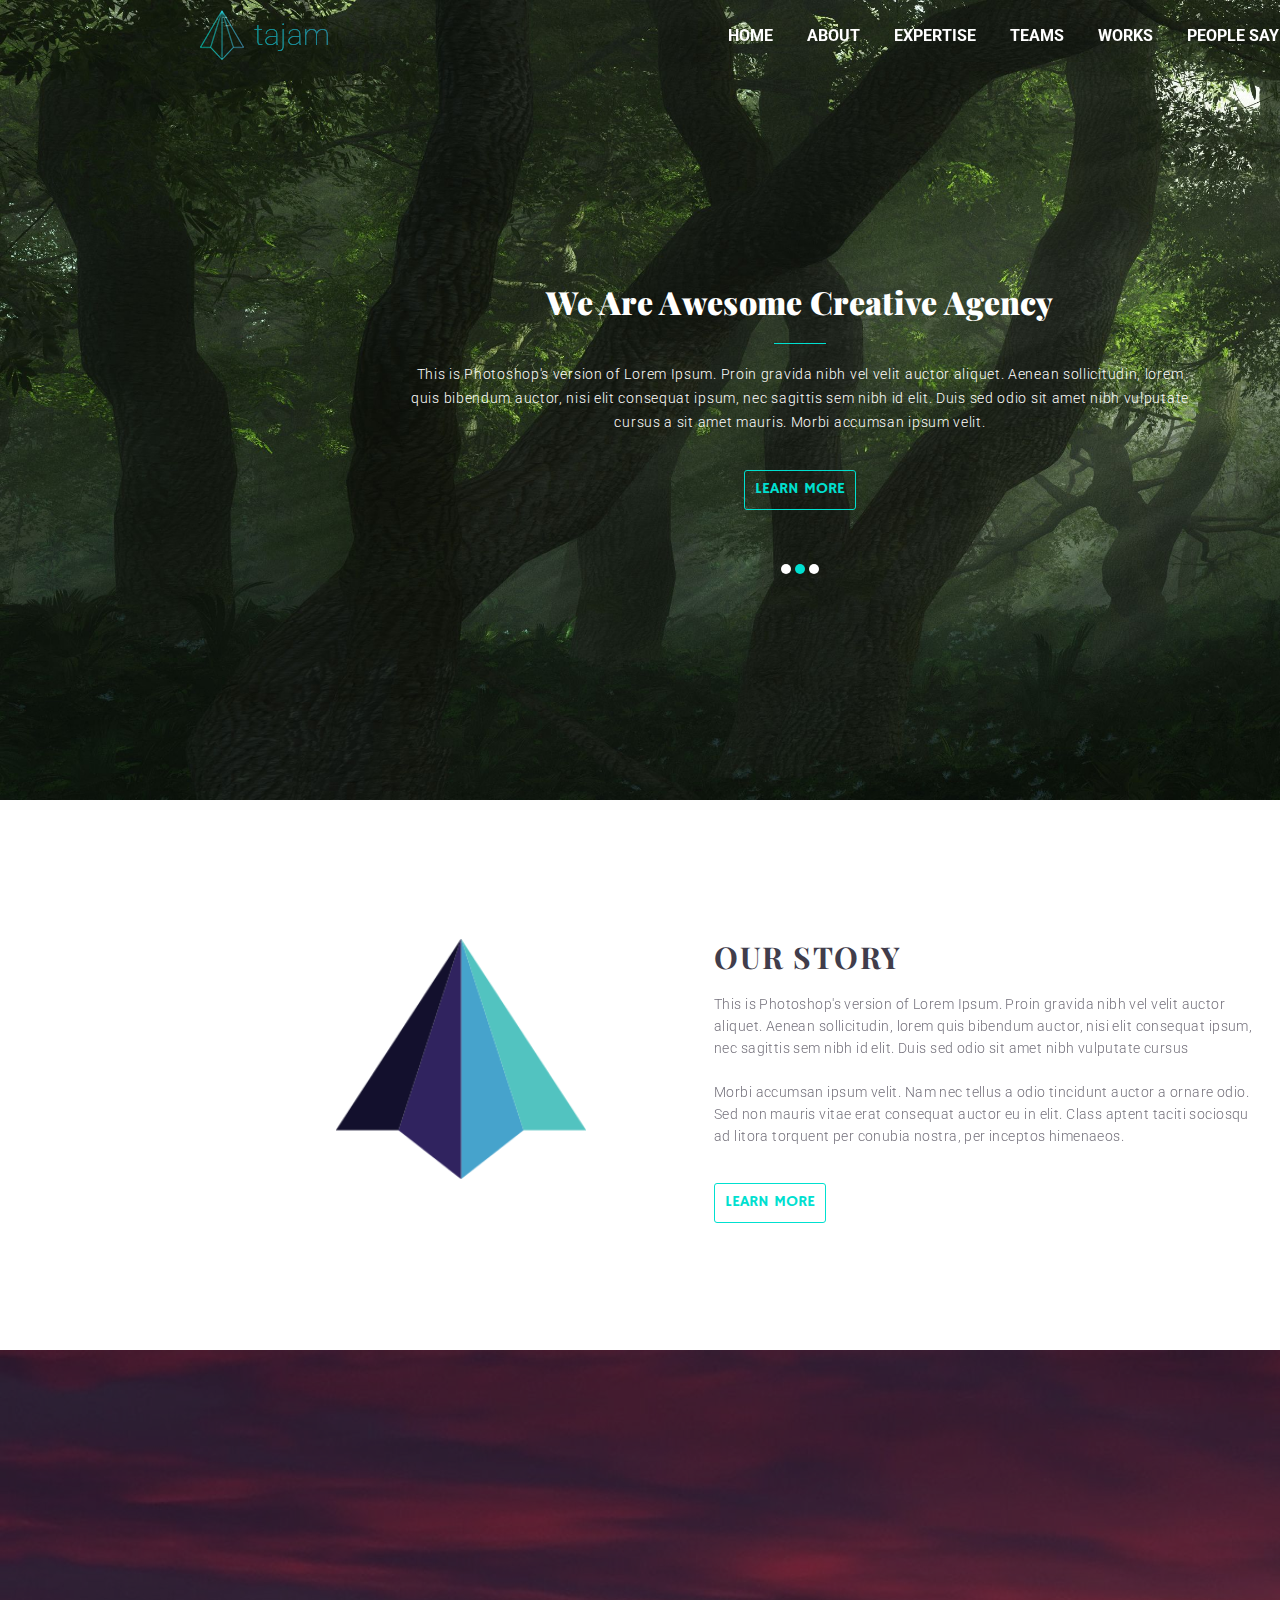
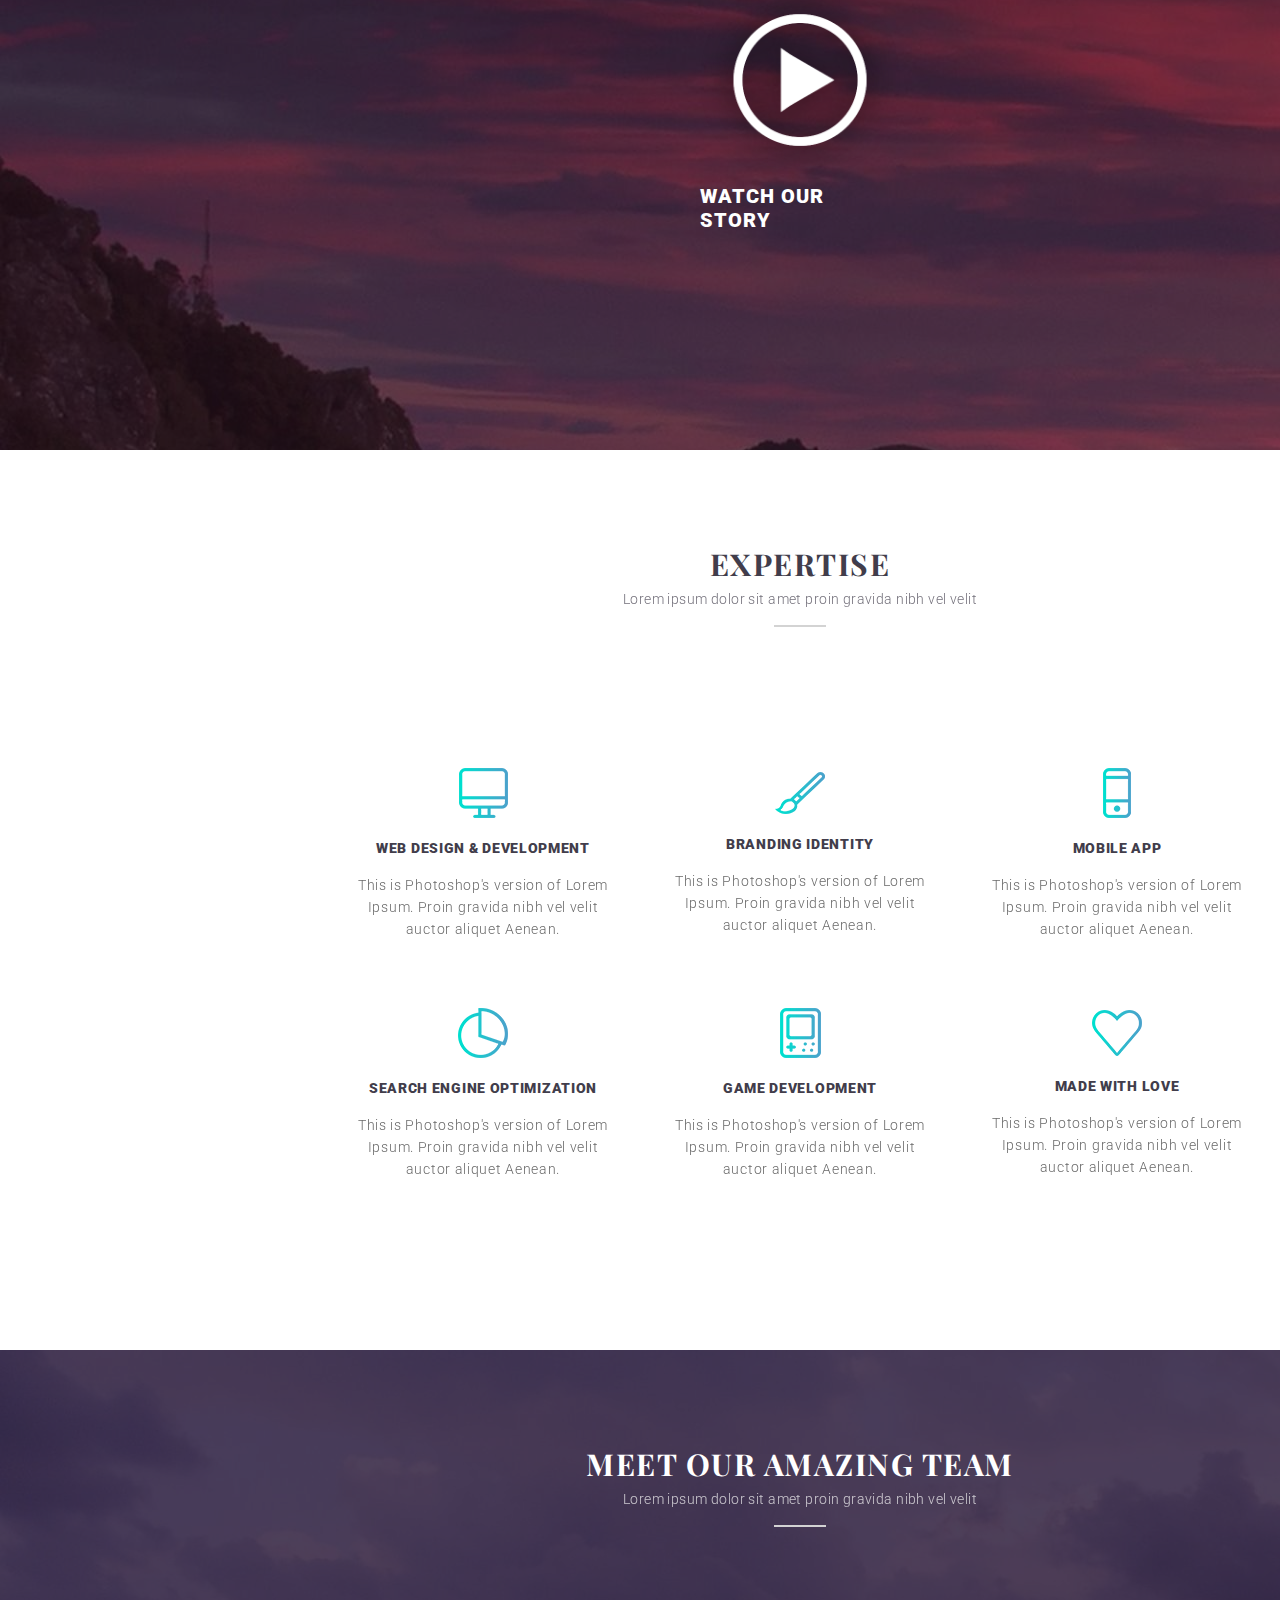
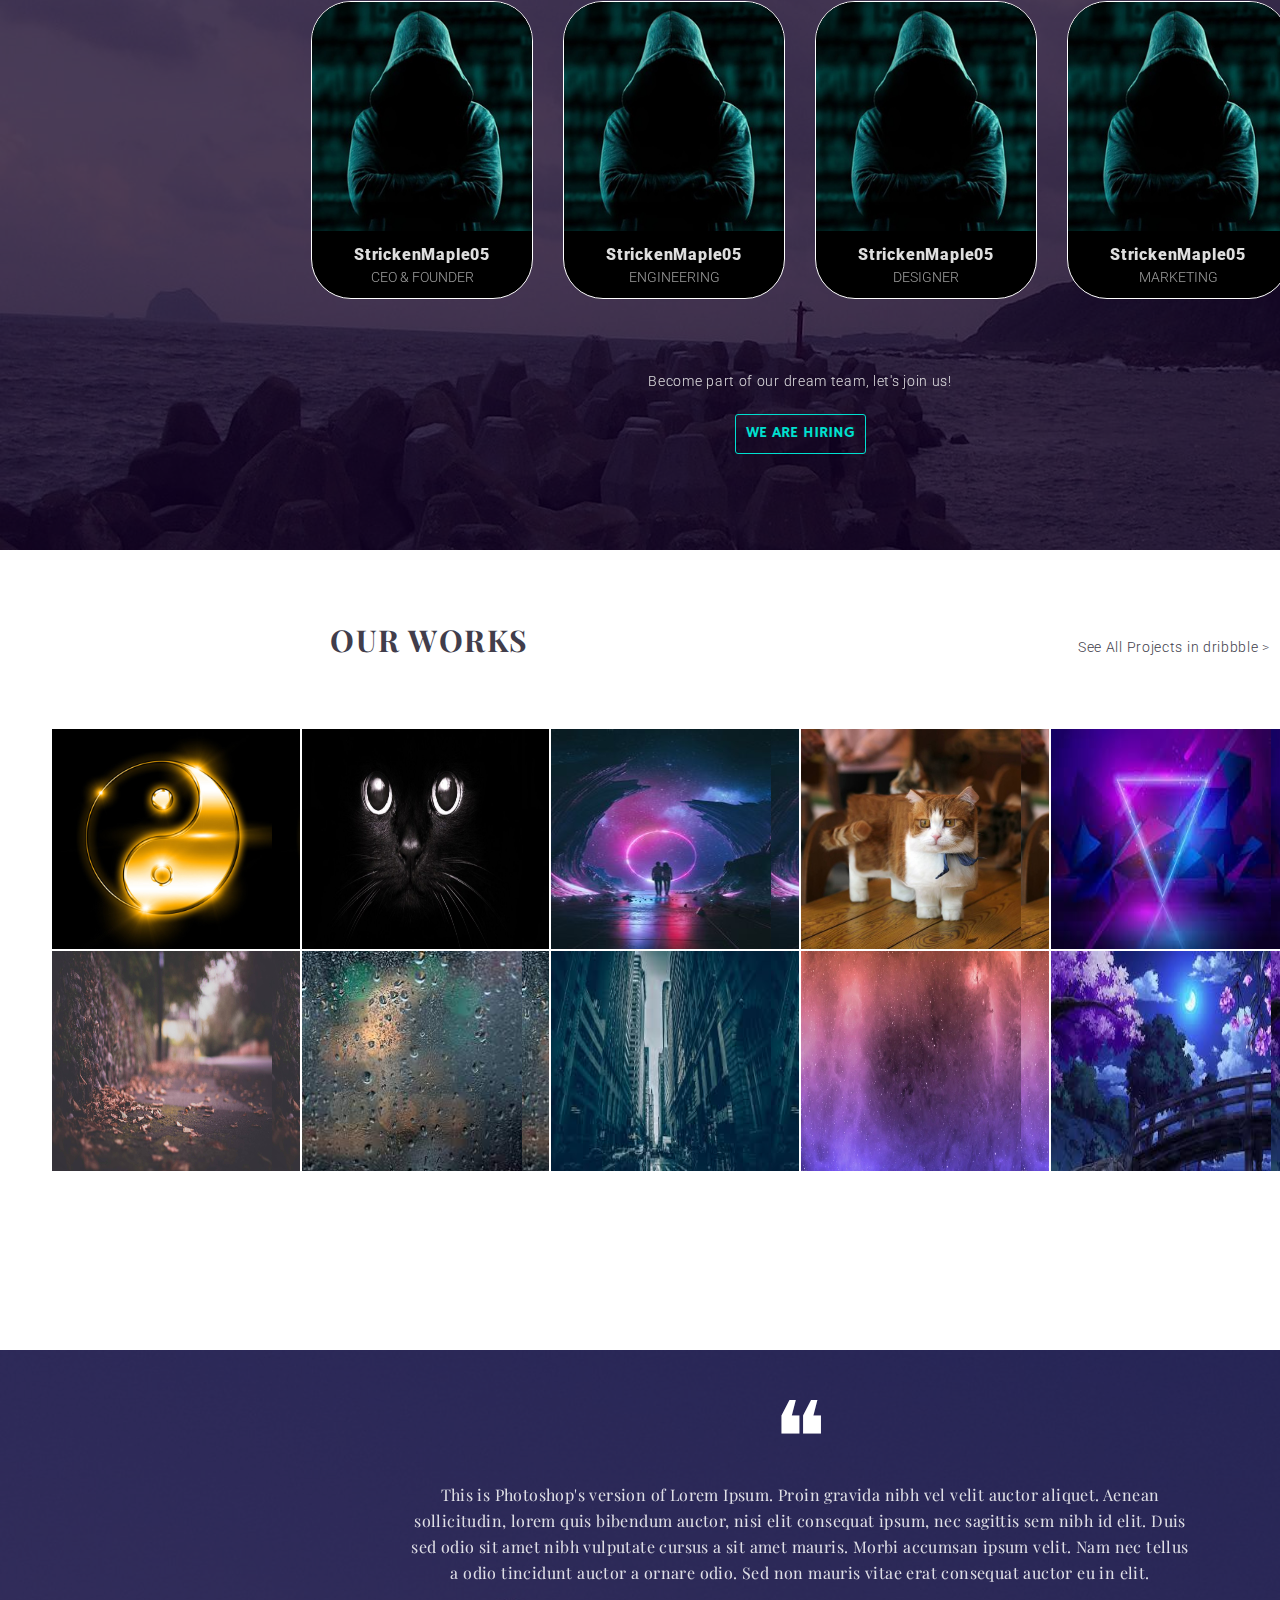
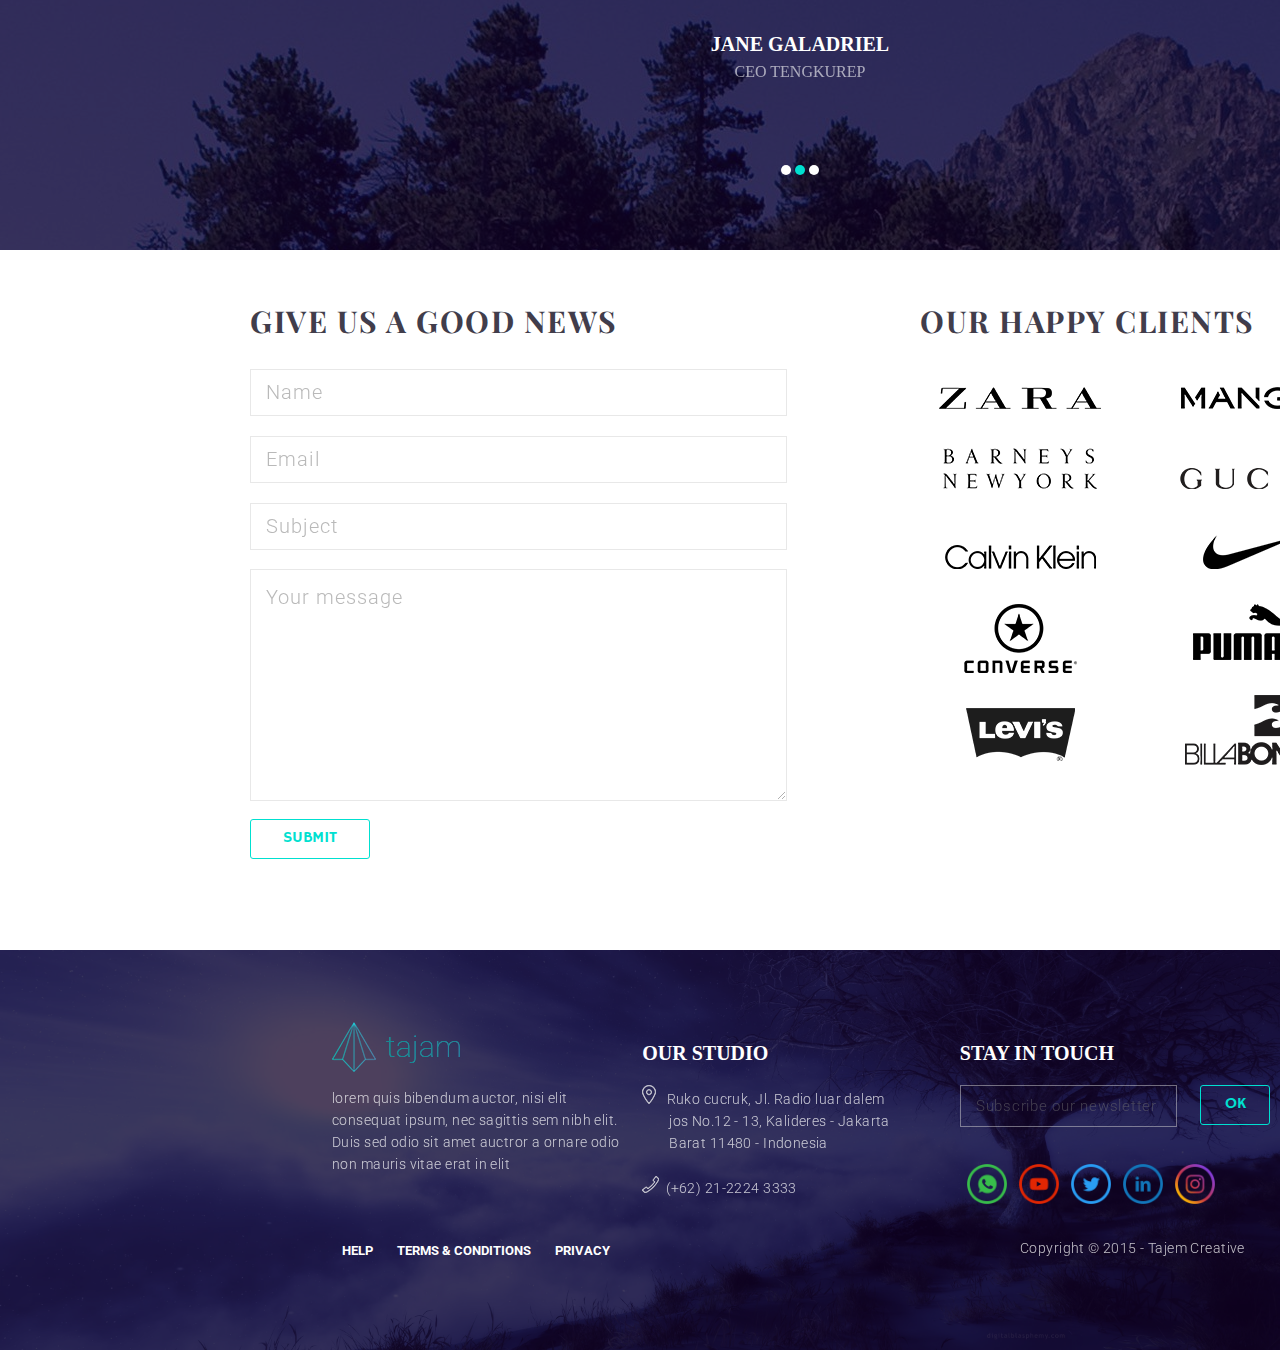
==== commit 17308309: "Make "sticky" header on scroll, some fixes" ====
--- a/index.html
+++ b/index.html
@@ -34,53 +34,54 @@
     />
   </head>
   <body>
-    <div class="header">
+    <div class="container">
+      
       <div class="header-bg"></div>
-      <div class="header-action">
-        <a href="#" class="logo">
-          <img src="img/header/logo.png" alt="logo-img" />
-          <p class="logo-text">tajam</p>
-        </a>
-        <ul class="navbar">
-          <li>
-            <a class="navlink" href="#home"
-              ><div class="navbutton transition">home</div></a
-            >
-          </li>
-          <li>
-            <a class="navlink" href="#about"
-              ><div class="navbutton transition">about</div></a
-            >
-          </li>
-          <li>
-            <a class="navlink" href="#expertise"
-              ><div class="navbutton transition">expertise</div></a
-            >
-          </li>
-          <li>
-            <a class="navlink" href="#teams"
-              ><div class="navbutton transition">teams</div></a
-            >
-          </li>
-          <li>
-            <a class="navlink" href="#works"
-              ><div class="navbutton transition">works</div></a
-            >
-          </li>
-          <li>
-            <a class="navlink" href="#people-say"
-              ><div class="navbutton transition">people say</div></a
-            >
-          </li>
-          <li>
-            <a class="navlink" href="#contact"
-              ><div class="navbutton transition">contact</div></a
-            >
-          </li>
-        </ul>
-      </div>
-    </div>
-    <div class="container">
+      <div class="header">
+        <div class="header-action">
+          <a href="#" class="logo">
+            <img src="img/header/logo.png" alt="logo-img" />
+            <p class="logo-text">tajam</p>
+          </a>
+          <ul class="navbar">
+            <li>
+              <a class="navlink" href="#home"
+                ><div class="navbutton transition">home</div></a
+              >
+            </li>
+            <li>
+              <a class="navlink" href="#about"
+                ><div class="navbutton transition">about</div></a
+              >
+            </li>
+            <li>
+              <a class="navlink" href="#expertise"
+                ><div class="navbutton transition">expertise</div></a
+              >
+            </li>
+            <li>
+              <a class="navlink" href="#teams"
+                ><div class="navbutton transition">teams</div></a
+              >
+            </li>
+            <li>
+              <a class="navlink" href="#works"
+                ><div class="navbutton transition">works</div></a
+              >
+            </li>
+            <li>
+              <a class="navlink" href="#people-say"
+                ><div class="navbutton transition">people say</div></a
+              >
+            </li>
+            <li>
+              <a class="navlink" href="#contact"
+                ><div class="navbutton transition">contact</div></a
+              >
+            </li>
+          </ul>
+        </div>
+      </div>
       <div id="home">
         <ul class="slider">
           <li id="first-text">We Are Awesome Creative Agency</li>
@@ -259,9 +260,8 @@
           <li id="human-job">CEO TENGKUREP</li>
         </ul>
         <ul class="pagination people-say-pagination">
-          <input type="radio" name="slider-paginator" href="" class="paginator"></input><input type="radio" name="slider-paginator" href="" class="paginator" checked></input><input type="radio" name="slider-paginator" href="" class="paginator"></input>
+          <input type="radio" name="people-say-paginator" href="" class="paginator"></input><input type="radio" name="people-say-paginator" href="" class="paginator" checked></input><input type="radio" name="people-say-paginator" href="" class="paginator"></input>
         </ul>
-        </div>
       </div>
       <div id="contact">
         <div class=contact-content>
--- a/css/header.css
+++ b/css/header.css
@@ -3,15 +3,28 @@
   min-width: 1600px;
   height: 70px;
   position: fixed;
-  z-index: 1;
+  z-index: 2;
 }
 .header-bg {
+  z-index: 1;
   width: 100%;
-  height: 100%;
+  height: 70px;
   background-color: #000000;
   box-shadow: 0 0 20px rgba(0, 0, 0, 0.9);
   opacity: 50%;
-  position: absolute;
+  position: fixed;
+  top: 0;
+}
+.header-bg:hover+.header-background {
+  background-color: #fff;
+}
+.header-background {
+  width: 100%;
+  height: 70px;
+  background-color: rgb(173, 5, 5);
+  opacity: 50%;
+  position: sticky;
+  top: 0;
 }
 
 .header-action {
--- a/css/home.css
+++ b/css/home.css
@@ -3,7 +3,8 @@
   height: 800px;
   margin: 0 auto;
   background-image: url("../img/home/bg.jpg");
-
+  z-index: 1;
+  position: relative;
   background-size: cover;
   display: flex;
   align-items: center;
